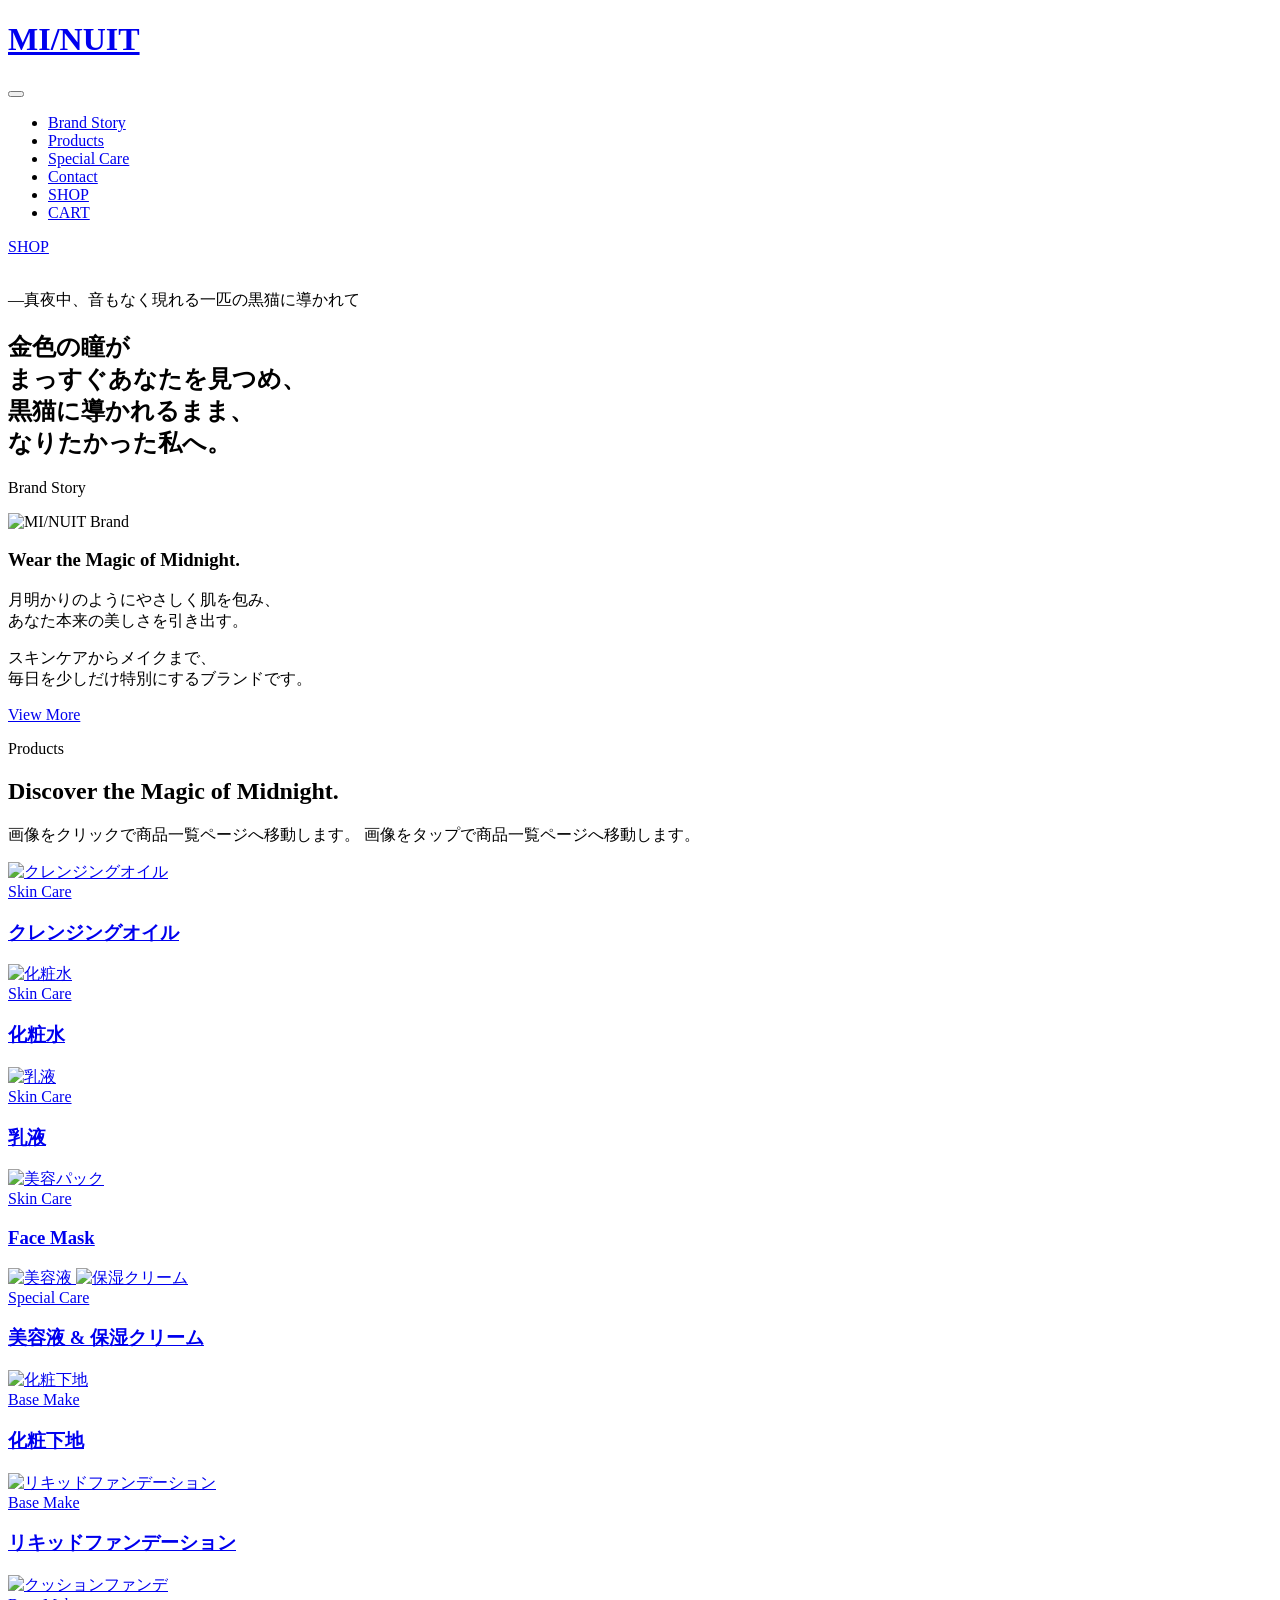
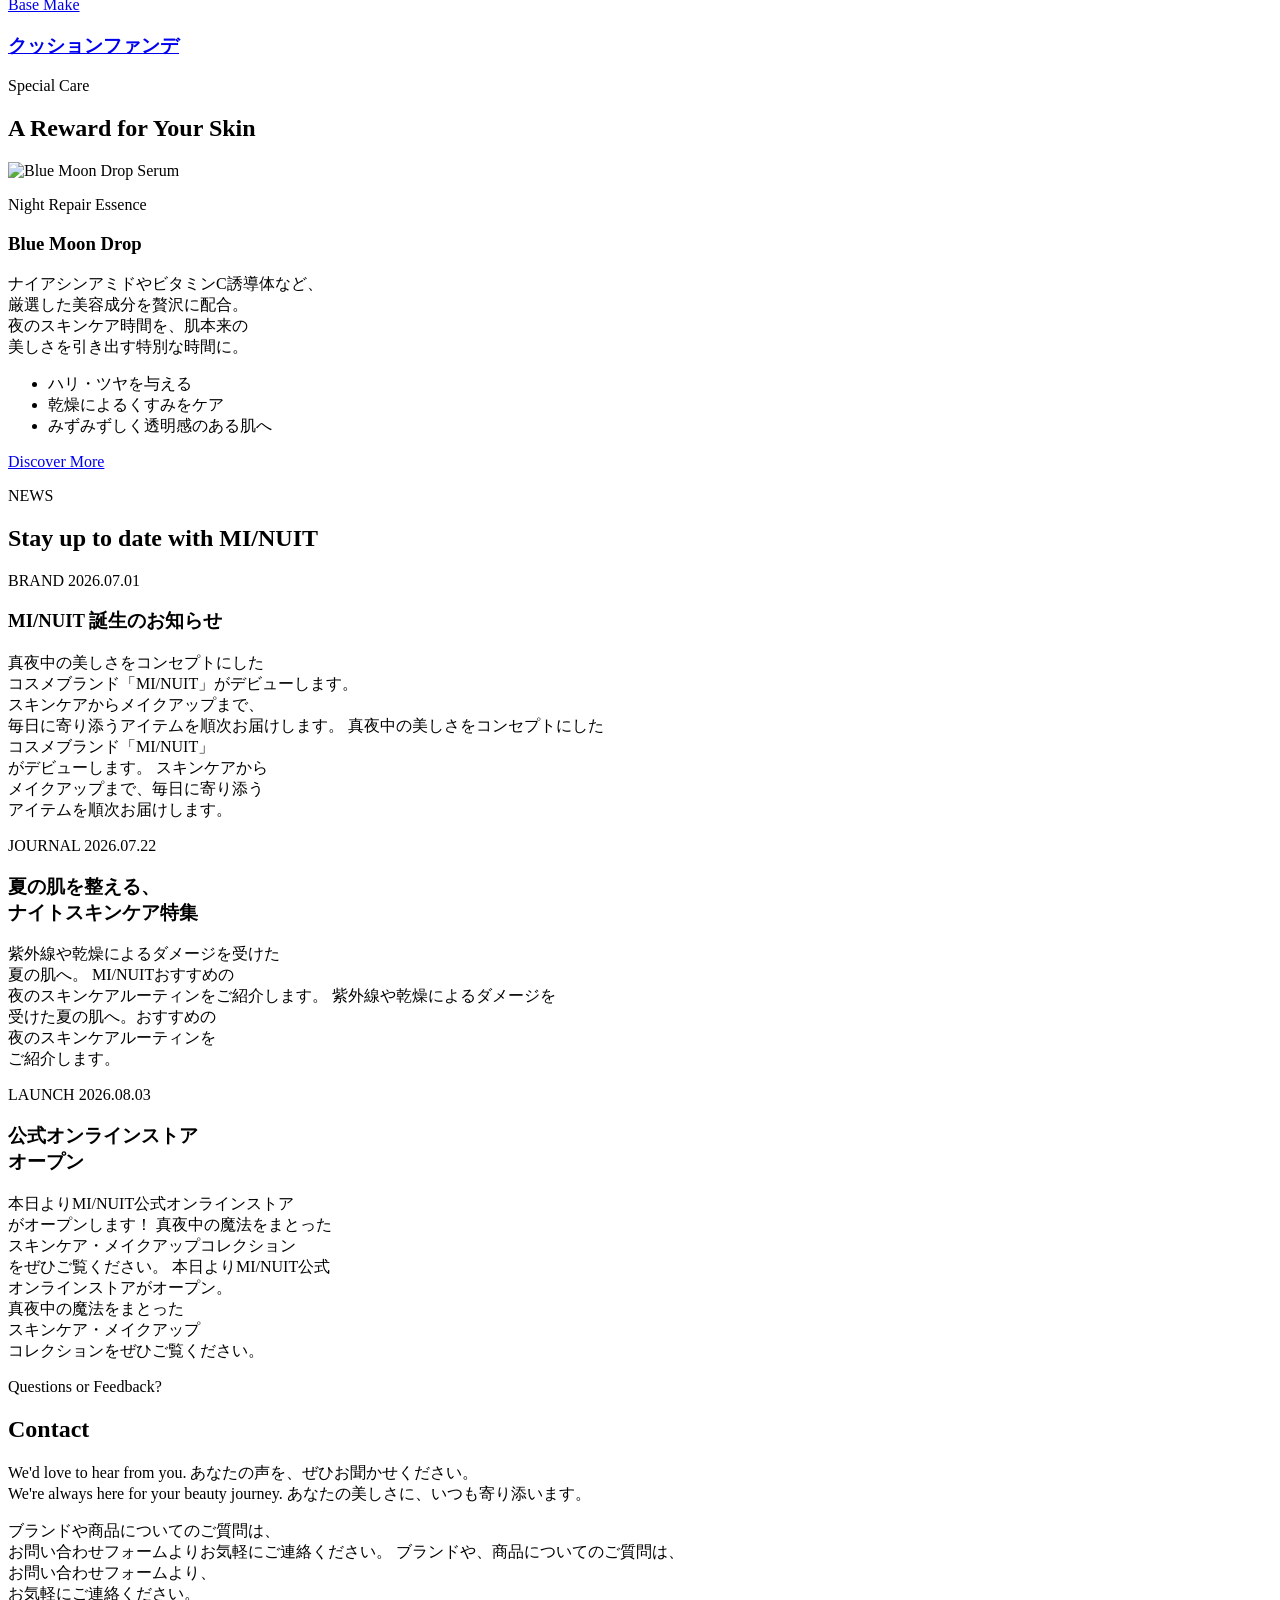
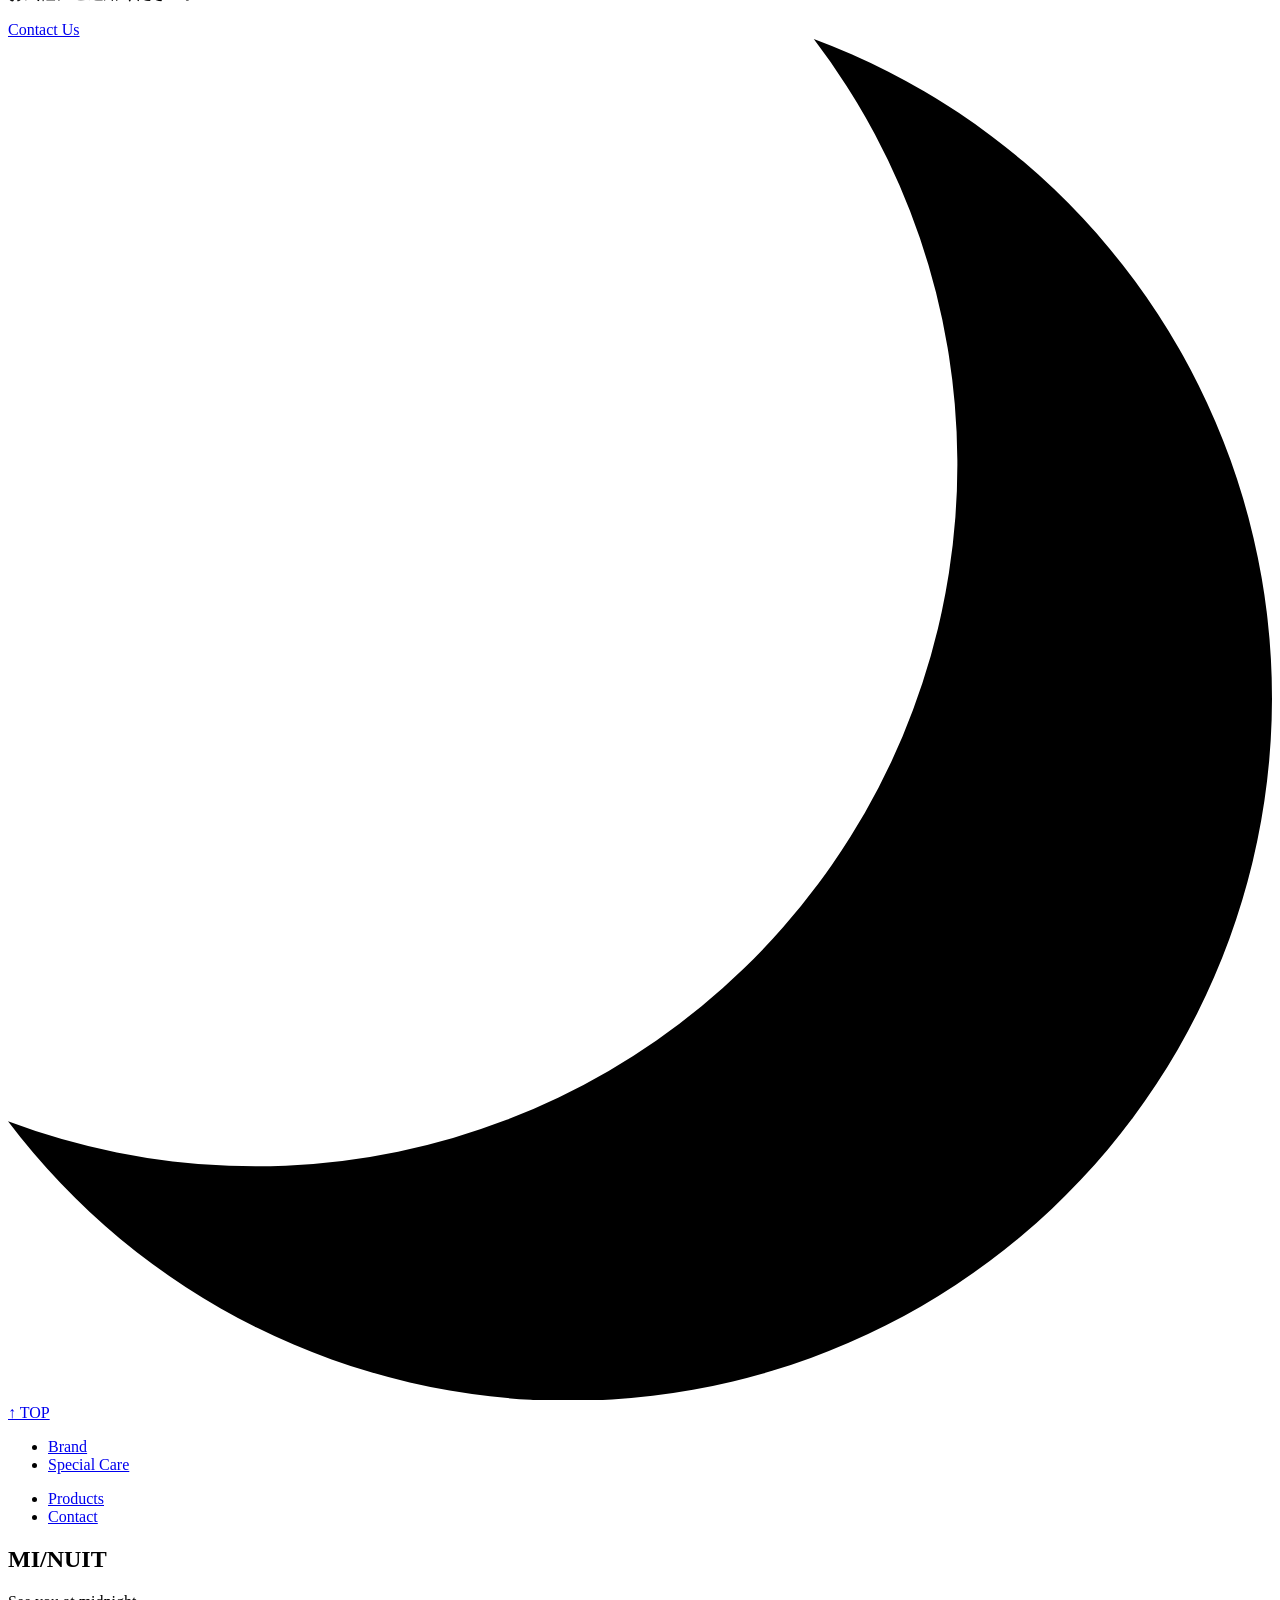
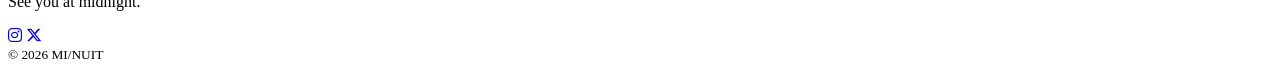
==== index.html @ d1a4a672 "fix: update header navigation to homepage sections" ====
<!DOCTYPE html>
<html lang="ja">
    <head>
        <meta charset="UTF-8">
        <meta name="viewport" content="width=device-width, initial-scale=1.0">
        <meta name="description"
            content="MI/NUIT（ミニュイ）は、夜のスキンケア通して本来の美しさへ導く架空コスメブランドです。">
        <!-- Google Fonts -->
        <link rel="preconnect" href="https://fonts.googleapis.com">
        <link rel="preconnect" href="https://fonts.gstatic.com" crossorigin>
        <link href="https://fonts.googleapis.com/css2?family=Cormorant+Garamond:ital,wght@0,300..700;1,300..700&family=Noto+Serif+JP:wght@200..900&display=swap" 
                rel="stylesheet">
        <!-- Font Awesome -->
        <link rel="stylesheet"
            href="https://cdnjs.cloudflare.com/ajax/libs/font-awesome/6.7.2/css/all.min.css">
        <!-- CSS -->
        <link rel="stylesheet" href="css/reset.css">
        <link rel="stylesheet" href="css/common.css">
        <link rel="stylesheet" href="css/site-chrome.css">
        <link rel="stylesheet" href="css/top.css">
        <title>MI/NUIT</title>
    </head>
    <body class="p-top-page" id="top">
        <header class="l-header l-header--steady">
            <div class="l-container">
                <div class="l-header__inner">
                    <!-- Logo -->
                    <h1 class="l-header__logo">
                        <a href="index.html">MI/NUIT</a>
                    </h1>
                    <!-- Navigation -->
                    <button type="button" class="l-header__toggle" aria-controls="header-navigation" 
                        aria-expanded="false" aria-label="メニューを開く"><span></span><span></span><span></span>
                    </button>
                    <nav class="l-header__nav" id="header-navigation" aria-label="メインナビゲーション">
                        <ul class="l-header__menu">
                            <li class="l-header__item">
                                <a href="#brand" class="l-header__link">
                                    Brand Story
                                </a>
                            </li>
                            <li class="l-header__item">
                                <a href="#products" class="l-header__link">
                                    Products
                                </a>
                            </li>
                            <li class="l-header__item">
                                <a href="#special-care" class="l-header__link">
                                    Special Care
                                </a>
                            </li>
                            <li class="l-header__item">
                                <a href="#contact" class="l-header__link">
                                    Contact
                                </a>
                            </li>
                            <li class="l-header__item l-header__item--mobile"><a href="products.html" class="l-header__link">SHOP</a></li>
                            <li class="l-header__item l-header__item--mobile"><a href="cart.html" class="l-header__link">CART</a></li>
                        </ul>
                    </nav>
                    <!-- Button Area -->
                    <div class="l-header__actions">
                        <a href="products.html"
                            class="l-header__shop">
                            SHOP
                        </a>
                    </div>
                </div>
            </div>
        </header>
        <!--Hero-->
        <main>
            <section class="p-hero">
                <!-- Hero Image -->
                <picture class="p-hero__visual">
                    <source media="(max-width: 767px)" srcset="image/top/hero-mobile.webp">
                    <img src="image/top/hero-sp.webp"
                        alt="MI/NUIT Hero Image" class="p-hero__image">
                </picture>
                    <!-- Hero Contents -->
                    <div class="l-container">
                        <div class="p-hero__inner">
                            <div class="p-hero__content">
                                <p class="p-hero__copy-small">
                                    ―真夜中、音もなく現れる一匹の黒猫に導かれて
                                </p>
                                <h2 class="p-hero__title">
                                    金色の瞳が<br>
                                    まっすぐあなたを見つめ、<br>
                                    <span>黒猫に導かれるまま、</span><br>
                                    なりたかった私へ。
                                </h2>
                            </div>
                        </div>
                    </div>
                    <!-- Decoration -->
                    <div class="p-hero__sparkles" aria-hidden="true">
                        <span class="p-hero__sparkle" style="--spark-x:72%;--spark-y:12%;--spark-size:3px;--spark-duration:4.6s;--spark-delay:-1.8s"></span>
                        <span class="p-hero__sparkle" style="--spark-x:88%;--spark-y:25%;--spark-size:2px;--spark-duration:6.3s;--spark-delay:-4.1s"></span>
                        <span class="p-hero__sparkle" style="--spark-x:62%;--spark-y:38%;--spark-size:2px;--spark-duration:5.4s;--spark-delay:-0.9s"></span>
                        <span class="p-hero__sparkle" style="--spark-x:94%;--spark-y:49%;--spark-size:3px;--spark-duration:3.8s;--spark-delay:-2.7s"></span>
                        <span class="p-hero__sparkle" style="--spark-x:76%;--spark-y:61%;--spark-size:2px;--spark-duration:6.8s;--spark-delay:-5.2s"></span>
                        <span class="p-hero__sparkle" style="--spark-x:90%;--spark-y:74%;--spark-size:2px;--spark-duration:4.9s;--spark-delay:-3.1s"></span>
                        <span class="p-hero__sparkle" style="--spark-x:59%;--spark-y:84%;--spark-size:3px;--spark-duration:5.8s;--spark-delay:-4.4s"></span>
                        <span class="p-hero__sparkle" style="--spark-x:81%;--spark-y:91%;--spark-size:2px;--spark-duration:3.6s;--spark-delay:-0.6s"></span>
                        <span class="p-hero__sparkle" style="--spark-x:48%;--spark-y:9%;--spark-size:2px;--spark-duration:5.1s;--spark-delay:-2.3s"></span>
                        <span class="p-hero__sparkle" style="--spark-x:96%;--spark-y:17%;--spark-size:2px;--spark-duration:6.1s;--spark-delay:-3.6s"></span>
                        <span class="p-hero__sparkle" style="--spark-x:54%;--spark-y:56%;--spark-size:2px;--spark-duration:4.2s;--spark-delay:-1.4s"></span>
                        <span class="p-hero__sparkle" style="--spark-x:68%;--spark-y:72%;--spark-size:3px;--spark-duration:6.6s;--spark-delay:-5.8s"></span>
                        <span class="p-hero__sparkle" style="--spark-x:83%;--spark-y:43%;--spark-size:2px;--spark-duration:3.9s;--spark-delay:-2.9s"></span>
                        <span class="p-hero__sparkle" style="--spark-x:41%;--spark-y:88%;--spark-size:2px;--spark-duration:5.7s;--spark-delay:-0.8s"></span>
                        <span class="p-hero__sparkle" style="--spark-x:92%;--spark-y:89%;--spark-size:3px;--spark-duration:4.7s;--spark-delay:-3.8s"></span>
                        <span class="p-hero__sparkle" style="--spark-x:64%;--spark-y:21%;--spark-size:2px;--spark-duration:6.4s;--spark-delay:-4.9s"></span>
                    </div>
                    <div class="p-hero__gradient"></div>
                    <div class="p-hero__noise"></div>
            </section>
            <!-- Brand -->
            <section class="p-brand l-section" id="brand">
                <div class="l-container">
                    <div class="c-section-heading">
                        <div class="c-section-heading__content">
                            <p class="c-section-heading__subtitle">
                                Brand Story
                            </p>
                        </div>
                    </div>
                    <div class="p-brand__content">
                        <div class="p-brand__image">
                            <img src="image/brand/brand01.webp"alt="MI/NUIT Brand">
                        </div>
                        <div class="p-brand__text">
                            <h3 class="p-brand__heading">
                                Wear the Magic of Midnight.
                            </h3>
                            <p>
                                月明かりのようにやさしく肌を包み、<br>
                                あなた本来の美しさを引き出す。
                            </p>
                            <p>
                                スキンケアからメイクまで、<br>
                                毎日を少しだけ特別にするブランドです。
                            </p>
                            <a href="brand.html"class="c-button c-button--link">
                                View More
                            </a>
                        </div>
                    </div>
                </div>
            </section>
            <!-- Products -->
            <section class="p-products l-section" id="products">
                <div class="l-container">
                    <div class="l-section-inner">
                        <div class="c-section-heading">
                            <div class="c-section-heading__content">
                                <p class="c-section-heading__subtitle">
                                    Products
                                </p>
                                <h2 class="c-section-heading__title">
                                    Discover the Magic of Midnight.
                                </h2>
                                <p class="p-products__guidance">
                                    <span class="p-products__guidance-desktop">画像をクリックで商品一覧ページへ移動します。</span>
                                    <span class="p-products__guidance-mobile">画像をタップで商品一覧ページへ移動します。</span>
                                </p>
                            </div>
                        </div>
                        <div class="p-products__grid">
                            <!-- クレンジング -->
                            <a href="products.html?id=cleansing"
                                class="p-product-card p-product-card--cleansing">
                                <div class="p-product-card__image">
                                    <img src="image/products/cleansing.webp" alt="クレンジングオイル">
                                </div>
                                <div class="p-product-card__content">
                                    <span>Skin Care</span>
                                    <h3>クレンジングオイル</h3>
                                </div>
                            </a>
                            <!-- 化粧水 -->
                            <a href="products.html?id=toner"
                                class="p-product-card p-product-card--toner">
                                <div class="p-product-card__image">
                                    <img src="image/products/toner.webp" alt="化粧水">
                                </div>
                                <div class="p-product-card__content">
                                    <span>Skin Care</span>
                                    <h3>化粧水</h3>
                                </div>
                            </a>
                            <!-- 乳液 -->
                            <a href="products.html?id=emulsion"
                                class="p-product-card p-product-card--emulsion">
                                <div class="p-product-card__image">
                                    <img src="image/products/emulsion.webp" alt="乳液">
                                </div>
                                <div class="p-product-card__content">
                                    <span>Skin Care</span>
                                    <h3>乳液</h3>
                                </div>
                            </a>
                            <!-- フェイスマスク -->
                            <a href="products.html?id=mask"
                                class="p-product-card p-product-card--mask">
                                <div class="p-product-card__image">
                                    <img src="image/products/mask.webp" alt="美容パック">
                                </div>
                                <div class="p-product-card__content">
                                    <span>Skin Care</span>
                                    <h3>Face Mask</h3>
                                </div>
                            </a>
                            <!-- スペシャルケア -->
                            <a href="products.html?id=special-care"
                                class="p-product-card p-product-card--special">
                                <div class="p-product-card__image p-product-card__image--double">
                                    <img src="image/products/serum.webp" alt="美容液">
                                    <img src="image/products/Cream.webp" alt="保湿クリーム">
                                </div>
                                <div class="p-product-card__content">
                                    <span>Special Care</span>
                                    <h3>美容液 & 保湿クリーム</h3>
                                </div>
                            </a>
                            <!-- 下地 -->
                            <a href="products.html?id=primer"
                                class="p-product-card p-product-card--primer">
                                <div class="p-product-card__image">
                                    <img src="image/products/base.webp" alt="化粧下地">
                                </div>
                                <div class="p-product-card__content">
                                    <span>Base Make</span>
                                    <h3>化粧下地</h3>
                                </div>
                            </a>
                            <!-- リキッド -->
                            <a href="products.html?id=foundation-liquid"
                                class="p-product-card p-product-card--liquid">
                                <div class="p-product-card__image">
                                    <img src="image/products/foundationL.webp" alt="リキッドファンデーション">
                                </div>
                                <div class="p-product-card__content">
                                    <span>Base Make</span>
                                    <h3>リキッドファンデーション</h3>
                                </div>
                            </a>
                            <!-- クッション -->
                            <a href="products.html?id=foundation-cushion"
                                class="p-product-card p-product-card--cushion">
                                <div class="p-product-card__image">
                                    <img src="image/products/foundationC.webp" alt="クッションファンデ">
                                </div>
                                <div class="p-product-card__content">
                                    <span>Base Make</span>
                                    <h3>クッションファンデ</h3>
                                </div>
                            </a>
                        </div>
                    </div>
                </div>    
            </section>
            <!--Special Care-->
            <section class="p-special-care l-section" id="special-care">
                <div class="l-container">
                    <div class="c-section-heading">
                        <div class="c-section-heading__content">
                            <p class="c-section-heading__subtitle">
                                Special Care
                            </p>
                            <h2 class="c-section-heading__title">
                                A Reward for Your Skin
                            </h2>
                        </div>
                    </div>
                    <!-- Content -->
                    <div class="p-special-care__content">
                        <!-- Image -->
                        <div class="p-special-care__image">
                            <img src="image/products/serum.webp"alt="Blue Moon Drop Serum">
                        </div>
                        <!-- Text -->
                        <div class="p-special-care__text">
                            <p class="p-special-care__label">
                                Night Repair Essence
                            </p>
                            <h3 class="p-special-care__title">
                                Blue Moon Drop
                            </h3>
                            <p class="p-special-care__description">
                                ナイアシンアミドやビタミンC誘導体など、<br>
                                厳選した美容成分を贅沢に配合。<br>
                                夜のスキンケア時間を、肌本来の<br>
                                美しさを引き出す特別な時間に。
                            </p>
                            <ul class="p-special-care__features">
                                <li><span class="p-special-care__feature-text">ハリ・ツヤを与える</span></li>
                                <li><span class="p-special-care__feature-text">乾燥によるくすみをケア</span></li>
                                <li><span class="p-special-care__feature-text">みずみずしく透明感のある肌へ</span></li>
                            </ul>
                            <a href="products.html?id=serum" class="c-button c-button--link">
                                    Discover More
                            </a>
                        </div>
                    </div>
                </div>
            </section>
            <!--News -->
            <section class="p-news l-section" id="news">
                <div class="l-container">
                    <div class="c-section-heading">
                        <div class="c-section-heading__content">
                            <p class="c-section-heading__subtitle">NEWS</p>
                            <h2 class="c-section-heading__title" id="news-heading">Stay up to date with MI/NUIT</h2>
                        </div>
                    </div>
                    <div class="p-news__list" id="news-list" tabindex="0" role="region" aria-label="ニュース一覧">
                        <article class="p-news-card">
                            <span class="p-news-card__category">BRAND</span>
                            <time class="p-news-card__date" id="news-date-1" datetime="2026-07-01">
                                2026.07.01
                            </time>
                            <h3 class="p-news-card__title" id="news-title-1">
                                <span class="p-news-card__line">MI/NUIT 誕生のお知らせ</span>
                            </h3>
                            <p class="p-news-card__text" id="news-body-1">
                                <span class="p-news-card__copy p-news-card__copy--desktop">
                                    <span class="p-news-card__line">真夜中の美しさをコンセプトにした</span><br>
                                    <span class="p-news-card__line">コスメブランド「MI/NUIT」がデビューします。</span><br>
                                    <span class="p-news-card__line">スキンケアからメイクアップまで、</span><br>
                                    <span class="p-news-card__line">毎日に寄り添うアイテムを順次お届けします。</span>
                                </span>
                                <span class="p-news-card__copy p-news-card__copy--mobile">
                                    <span class="p-news-card__line">真夜中の美しさをコンセプトにした</span><br>
                                    <span class="p-news-card__line">コスメブランド「MI/NUIT」</span><br>
                                    <span class="p-news-card__line">がデビューします。 スキンケアから</span><br>
                                    <span class="p-news-card__line">メイクアップまで、毎日に寄り添う</span><br>
                                    <span class="p-news-card__line">アイテムを順次お届けします。</span>
                                </span>
                            </p>
                        </article>
                        <article class="p-news-card">
                            <span class="p-news-card__category">JOURNAL</span>
                            <time class="p-news-card__date" id="news-date-2" datetime="2026-07-22">
                                2026.07.22
                            </time>
                            <h3 class="p-news-card__title" id="news-title-2">
                                <span class="p-news-card__line">夏の肌を整える、</span><br>
                                <span class="p-news-card__line">ナイトスキンケア特集</span>
                            </h3>
                            <p class="p-news-card__text" id="news-body-2">
                                <span class="p-news-card__copy p-news-card__copy--desktop">
                                    <span class="p-news-card__line">紫外線や乾燥によるダメージを受けた</span><br>
                                    <span class="p-news-card__line">夏の肌へ。 MI/NUITおすすめの</span><br>
                                    <span class="p-news-card__line">夜のスキンケアルーティンをご紹介します。</span>
                                </span>
                                <span class="p-news-card__copy p-news-card__copy--mobile">
                                    <span class="p-news-card__line">紫外線や乾燥によるダメージを</span><br>
                                    <span class="p-news-card__line">受けた夏の肌へ。おすすめの</span><br>
                                    <span class="p-news-card__line">夜のスキンケアルーティンを</span><br>
                                    <span class="p-news-card__line">ご紹介します。</span>
                                </span>
                            </p>
                        </article>
                        <article class="p-news-card">
                            <span class="p-news-card__category">LAUNCH</span>
                            <time class="p-news-card__date" id="news-date-3" datetime="2026-08-03">
                                2026.08.03
                            </time>
                            <h3 class="p-news-card__title" id="news-title-3">
                                <span class="p-news-card__line">公式オンラインストア</span><br>
                                <span class="p-news-card__line">オープン</span>
                            </h3>
                            <p class="p-news-card__text" id="news-body-3">
                                <span class="p-news-card__copy p-news-card__copy--desktop">
                                    <span class="p-news-card__line">本日よりMI/NUIT公式オンラインストア</span><br>
                                    <span class="p-news-card__line">がオープンします！ 真夜中の魔法をまとった</span><br>
                                    <span class="p-news-card__line">スキンケア・メイクアップコレクション</span><br>
                                    <span class="p-news-card__line">をぜひご覧ください。</span>
                                </span>
                                <span class="p-news-card__copy p-news-card__copy--mobile">
                                    <span class="p-news-card__line">本日よりMI/NUIT公式</span><br>
                                    <span class="p-news-card__line">オンラインストアがオープン。</span><br>
                                    <span class="p-news-card__line">真夜中の魔法をまとった</span><br>
                                    <span class="p-news-card__line">スキンケア・メイクアップ</span><br>
                                    <span class="p-news-card__line">コレクションをぜひご覧ください。</span>
                                </span>
                            </p>
                        </article>
                    </div>
                    <div class="p-news__controls" hidden>
                        <span class="p-news__expand-hint" id="news-expand-hint">カードをタップ、またはEnter・Spaceキーで本文を開閉できます。</span>
                        <button type="button" class="p-news__previous" aria-label="前のニュース" aria-controls="news-list">←</button>
                        <span class="p-news__position" aria-live="off">1 / 3</span>
                        <button type="button" class="p-news__next" aria-label="次のニュース" aria-controls="news-list">→</button>
                        <button type="button" class="p-news__playback" aria-controls="news-list" aria-pressed="false">一時停止</button>
                    </div>
                </div>
            </section>
            <!--Contact CTA -->
            <section class="p-contact l-section" id="contact">
                <div class="l-container">
                    <div class="c-section-heading">
                        <p class="c-section-heading__subtitle">
                            Questions or Feedback?
                        </p>
                        <h2 class="c-section-heading__title">
                            Contact
                        </h2>
                    </div>
                    <div class="p-contact__content">
                        <div class="p-contact__lead">
                            <span class="p-contact__lead-en">
                                We'd love to hear from you.
                            </span>
                            <span class="p-contact__lead-ja">
                                あなたの声を、ぜひお聞かせください。
                            </span>
                        </div>
                        <div class="p-contact__sub">
                            <span class="p-contact__sub-en">
                                We're always here for your beauty journey.
                            </span>
                            <span class="p-contact__sub-ja">
                                あなたの美しさに、いつも寄り添います。
                            </span>
                        </div>
                        <p class="p-contact__text">
                            <span class="p-contact__text-desktop">ブランドや商品についてのご質問は、<br>お問い合わせフォームよりお気軽にご連絡ください。</span>
                            <span class="p-contact__text-mobile">ブランドや、商品についてのご質問は、<br>お問い合わせフォームより、<br>お気軽にご連絡ください。</span>
                        </p>
                        <div class="p-contact__button">
                            <a href="contact.html" class="c-button c-button--link">
                                Contact Us
                            </a>
                        </div>
                    </div>
                </div>
            </section>
            <!-- End Marker -->
            <section class="c-end-marker" aria-hidden="true">
                <svg class="c-end-marker__moon"xmlns="http://www.w3.org/2000/svg"
                    viewBox="0 0 185.635 200">
                    <path fill="currentColor"
                        d="M118.34 0A103.089 103.089 0 0 1 0 158.947A103.229 103.229 0 1 0 118.34 0"/>
                </svg>
                <div class="c-end-marker__line">
                    <span class="c-end-marker__particle"></span>
                </div>
            </section>
        </main>
        <!--Footer -->
        <footer class="p-footer">
            <a href="#top" class="p-footer__back-to-top" aria-label="ページ最上部へ戻る">↑ TOP</a>
            <div class="p-footer__top">
                <nav class="p-footer__nav p-footer__nav--left">
                    <ul>
                        <li><a href="brand.html">Brand</a></li>
                        <li><a href="special-care.html">Special Care</a></li>
                    </ul>
                </nav>
                <nav class="p-footer__nav p-footer__nav--right">
                    <ul>
                        <li><a href="products.html">Products</a></li>
                        <li><a href="contact.html">Contact</a></li>
                    </ul>
                </nav>
            </div>
            <div class="p-footer__brand">
                <h2 class="p-footer__logo">MI/NUIT</h2>
                <div class="p-footer__cat">
                    <div id="footer-cat"></div>
                </div>
                <p class="p-footer__message">
                    See you at midnight.
                </p>
                <div class="p-footer__sns">
                    <a href="#"><i class="fa-brands fa-instagram"></i></a>
                    <a href="#"><i class="fa-brands fa-x-twitter"></i></a>
                </div>
                <small class="p-footer__copy">
                    © 2026 MI/NUIT
                </small>
            </div>
        </footer>
        <!-- JS -->
        <script src="js/main.js"></script>
        <script src="https://cdn.jsdelivr.net/npm/gsap@3/dist/gsap.min.js"></script>
        <script src="https://cdn.jsdelivr.net/npm/gsap@3/dist/ScrollTrigger.min.js"></script>
        <script src="js/top.js"></script>
        <script src="js/news-carousel.js"></script>
        <script src="https://cdnjs.cloudflare.com/ajax/libs/lottie-web/5.12.2/lottie.min.js"></script>
        <script src="js/footer-cat.js"></script>
    </body>
</html>
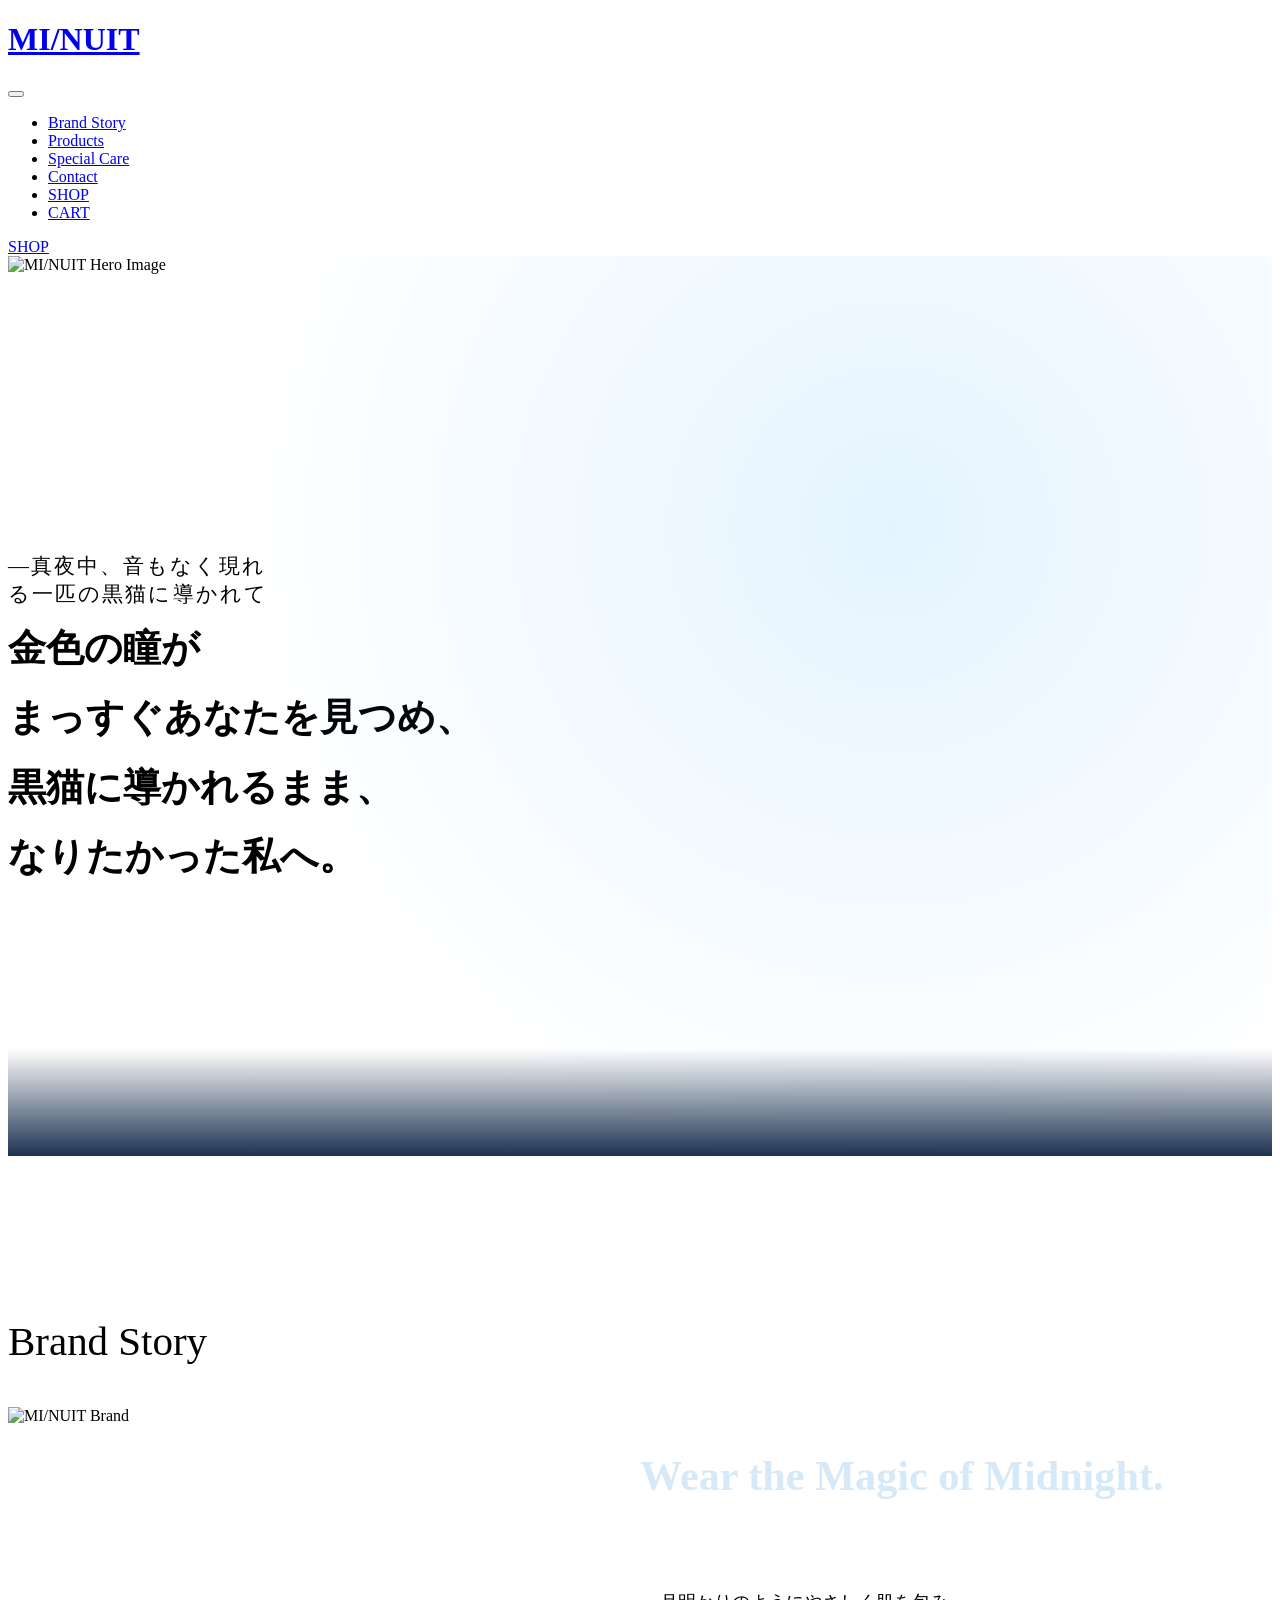
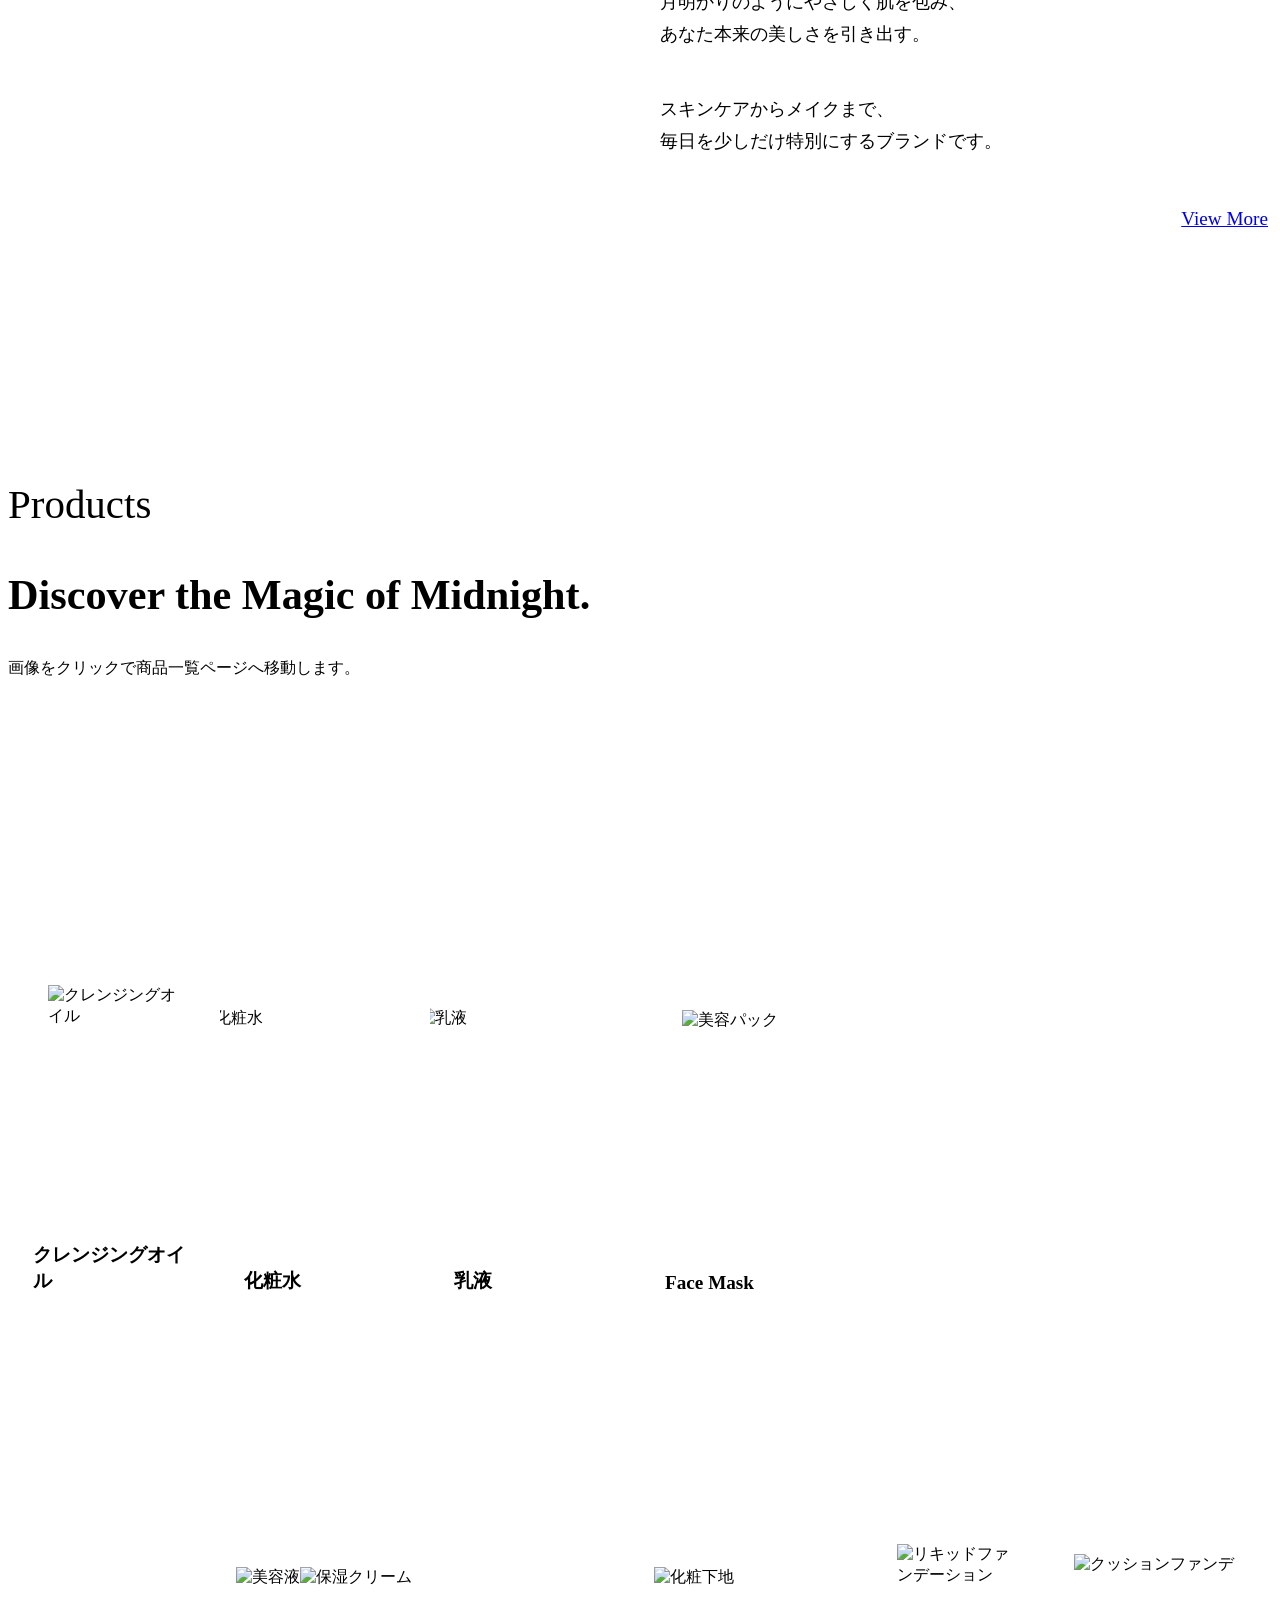
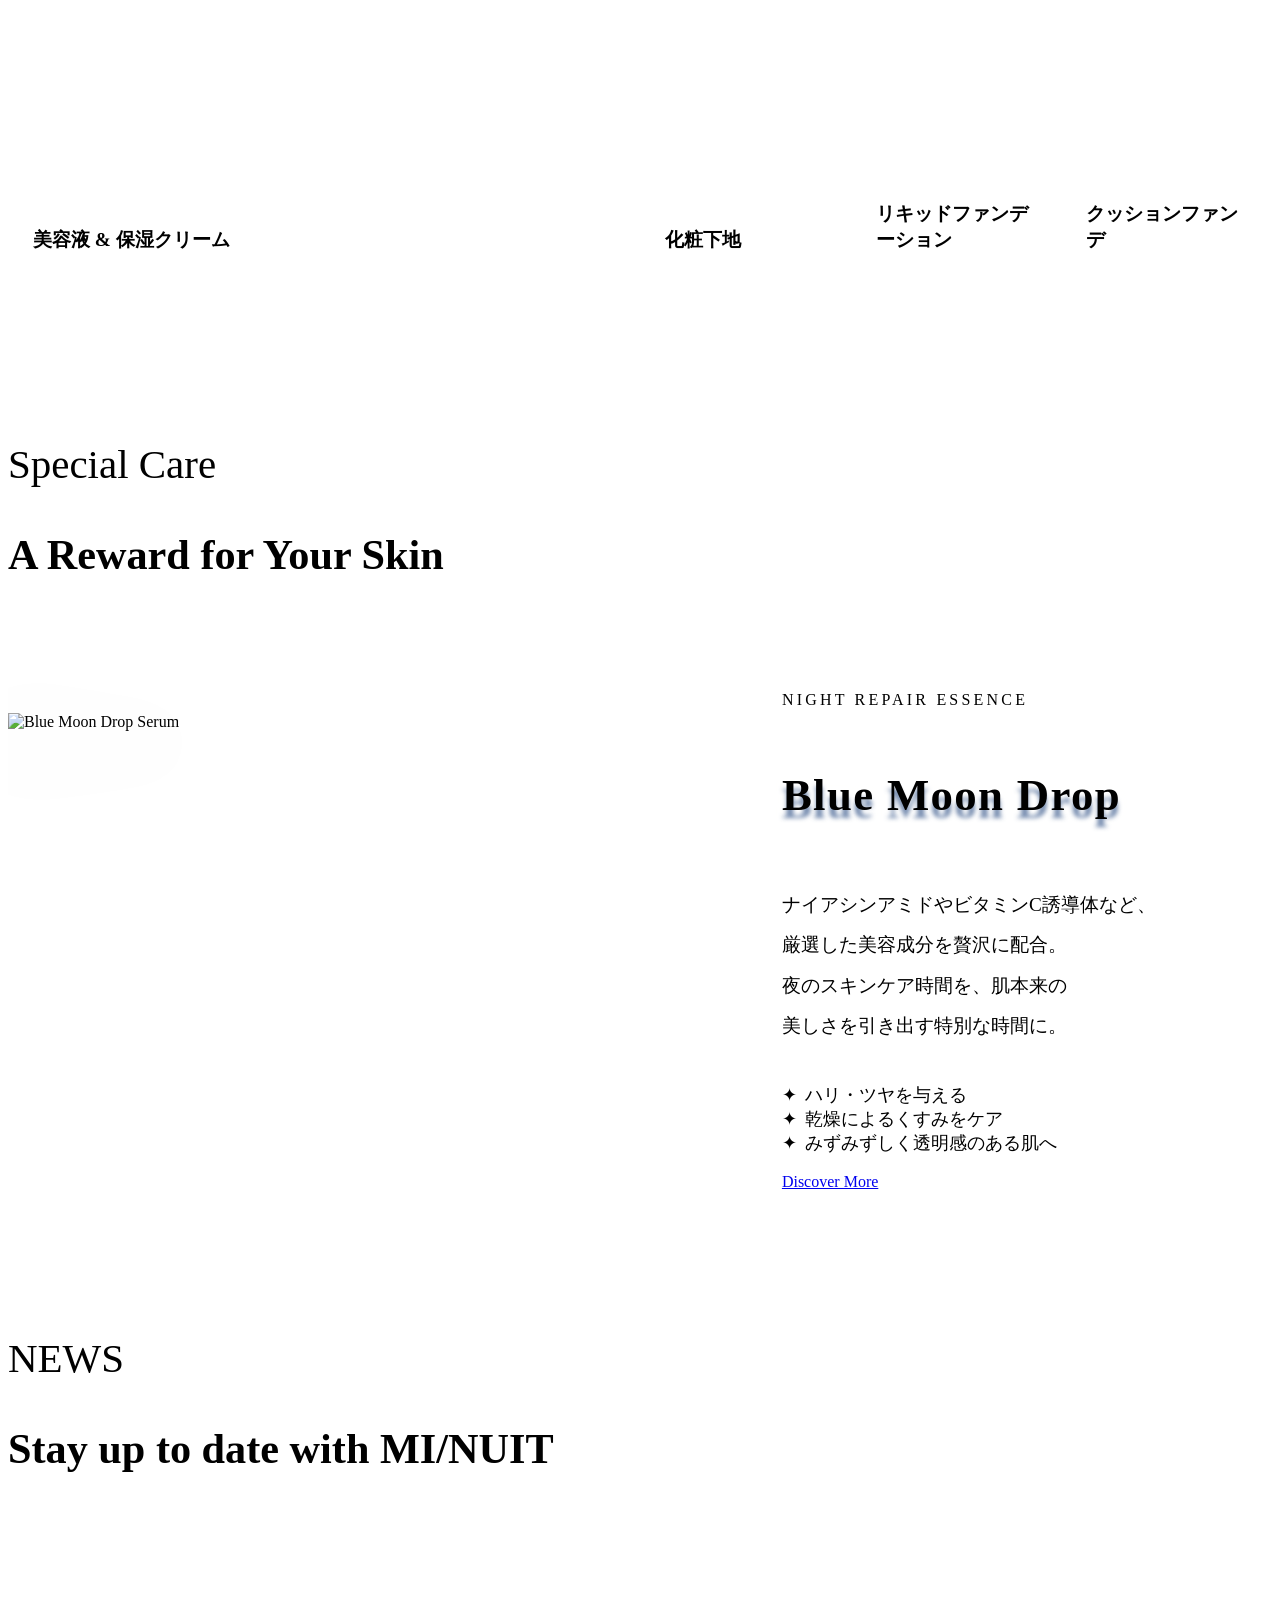
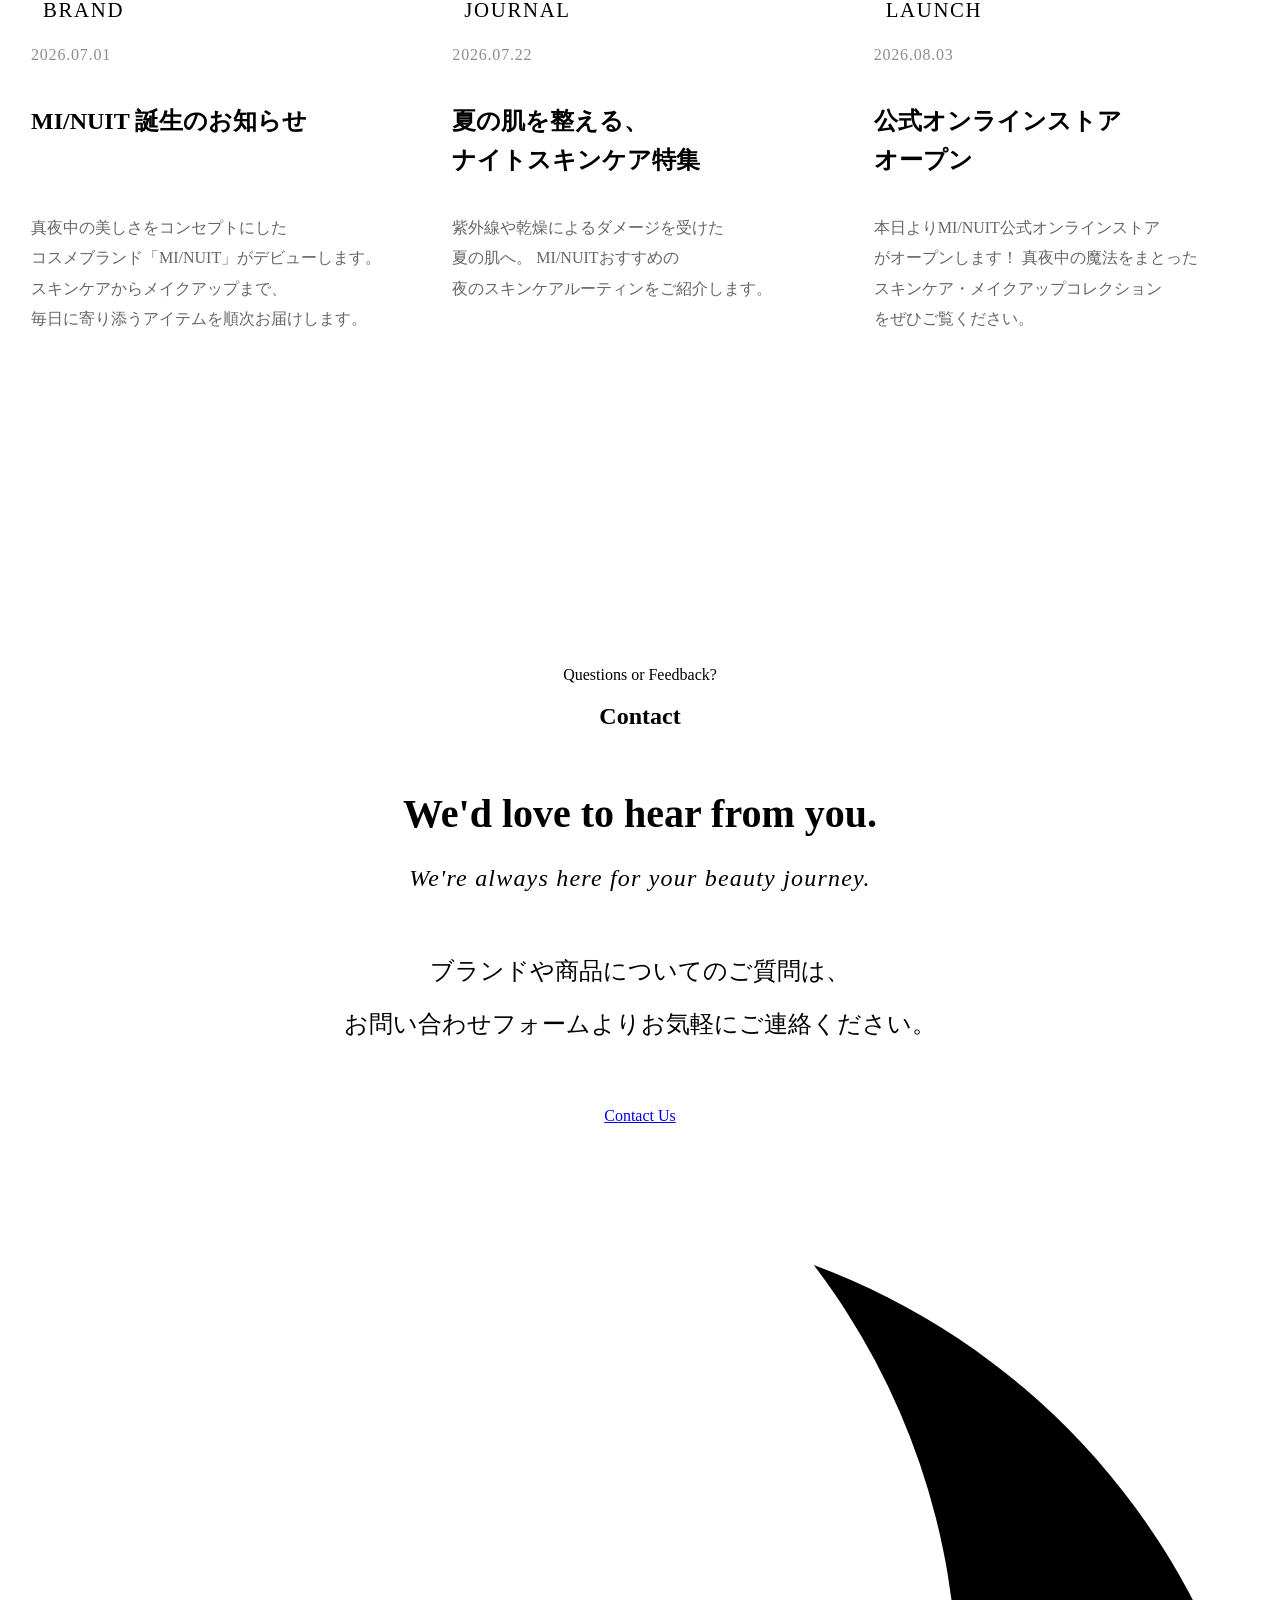
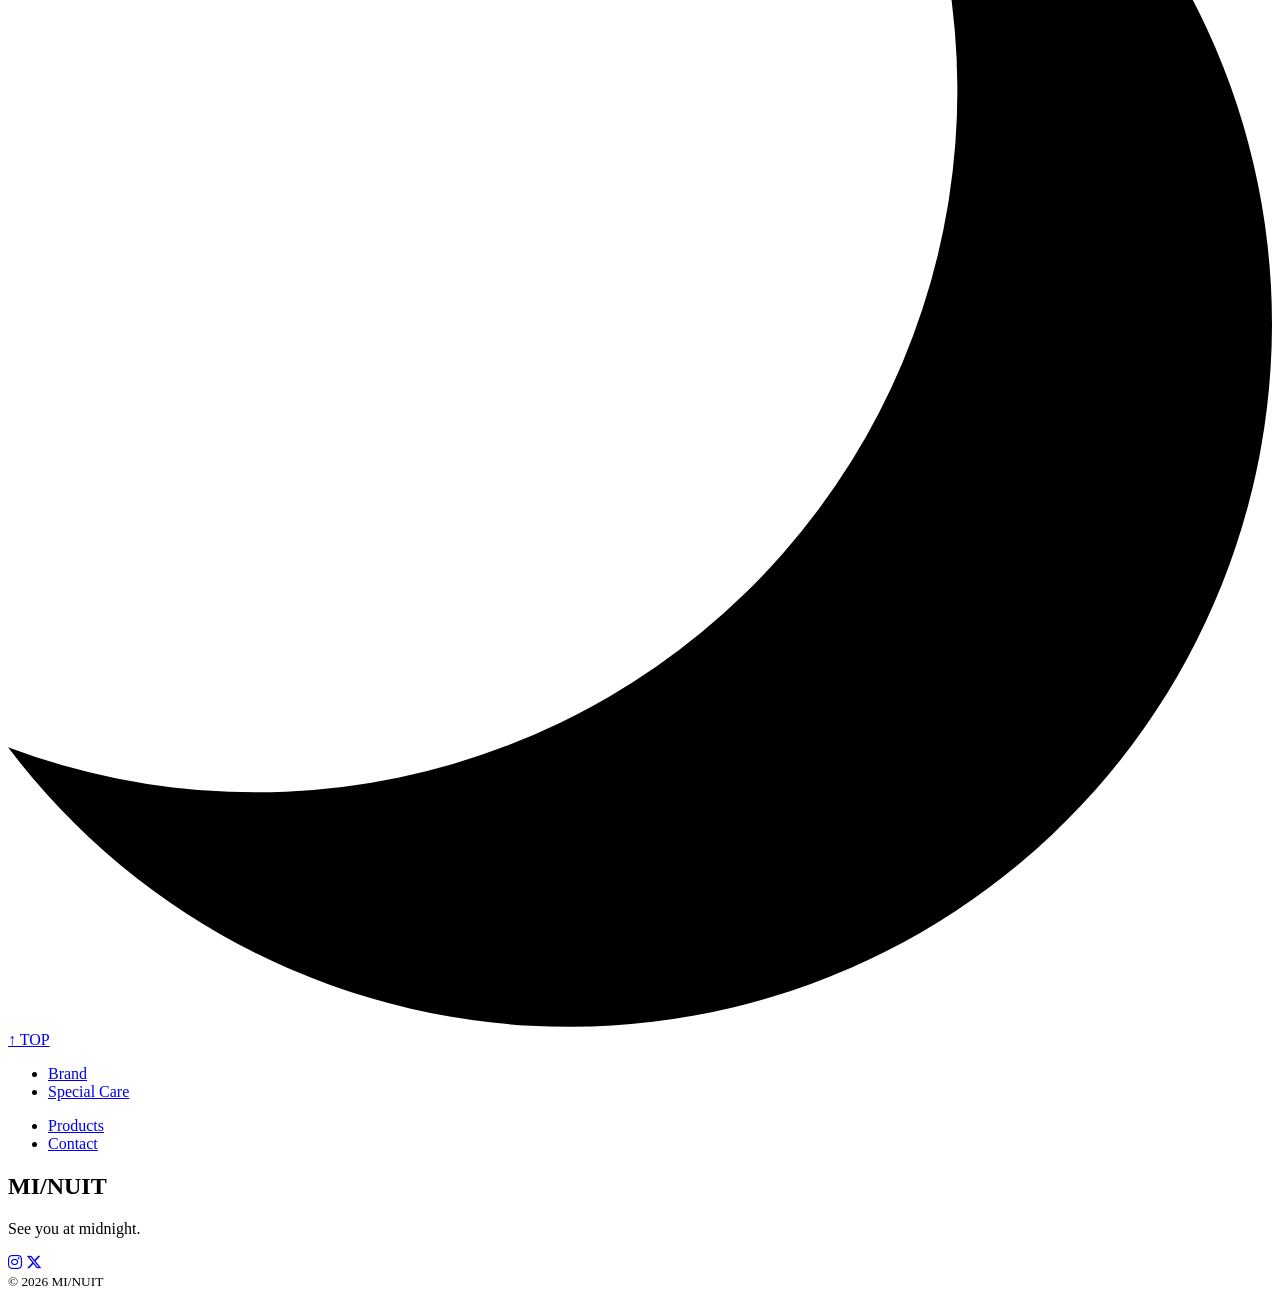
==== commit f5d0142d: "fix: link homepage shop button to shop page" ====
--- a/index.html
+++ b/index.html
@@ -60,7 +60,7 @@
                     </nav>
                     <!-- Button Area -->
                     <div class="l-header__actions">
-                        <a href="products.html"
+                        <a href="shop.html"
                             class="l-header__shop">
                             SHOP
                         </a>
--- a/css/top.css
+++ b/css/top.css
@@ -0,0 +1,1426 @@
+@charset "UTF-8";
+
+/* TOP PAGE 
+Architecture : FLOCSS + BEM */
+
+/* ==================================================
+01. Hero
+================================================== */
+
+.p-hero {
+  position: relative;
+  display: flex;
+  align-items: center;
+  min-height: 100vh;
+  z-index: var(--z-base);
+  overflow: visible;
+}
+
+.p-hero__image {
+  position: absolute;
+  display: block;
+  user-select: none;
+  pointer-events: none;
+  inset: 0;
+  width: 100%;
+  height: 100%;
+  object-fit: cover;
+}
+
+@keyframes heroZoom {
+  from {
+    transform: scale(1);
+  }
+  to {
+    transform: scale(1.08);
+  }
+}
+
+.p-hero__gradient {
+  position: absolute;
+  inset: 0;
+  background: radial-gradient(
+    circle at 70% 30%,
+    rgba(109, 194, 255, 0.18),
+    transparent 60%
+  );
+  pointer-events: none;
+  z-index: var(--z-sub);
+}
+
+.p-hero__inner {
+  position: relative;
+  display: flex;
+  align-items: center;
+  min-height: 100vh;
+  z-index: var(--z-content);
+}
+
+.p-hero__content {
+  max-width: 720px;
+}
+
+/* Hero Copy */
+.p-hero__copy-small {
+  margin-top: 72px;
+  color: var(--color-primary-light);
+  font-size: 1.3rem;
+  letter-spacing: 0.1em;
+}
+
+.p-hero__title {
+  margin-bottom: 0;
+  color: var(--color-white);
+  font-family: var(--font-title);
+  font-size: clamp(2rem, 3vw, 4rem);
+  line-height: 1.8;
+  text-shadow: var(--text-shadow1);
+}
+
+.p-hero__title span {
+  color: var(--color-primary-light);
+}
+
+/* ==================================================
+02. Brand
+================================================== */
+
+.p-brand {
+  --section-padding-top: 250px;
+  --brand-label-size: clamp(2.25rem, 3.2vw, 3.5rem);
+  --brand-copy-size: clamp(2.125rem, 2.4vw, 2.375rem);
+  --brand-prior-tagline-lines: 1;
+  position: relative;
+  margin-top: -130px;
+  padding-top: var(--section-padding-top);
+  z-index: var(--z-sub);
+}
+
+/* Content*/
+.p-brand__content {
+  display: grid;
+  grid-template-columns: repeat(2, minmax(0, 1fr));
+  align-items: center;
+  gap: clamp(24px, 4vw, 64px);
+}
+
+/*  Image */
+.p-brand__image {
+  width: 100%;
+  min-width: 0;
+  aspect-ratio: 1;
+  overflow: hidden;
+  border-radius: var(--radius-l);
+  box-shadow: var(--shadow-card);
+}
+
+.p-brand__image img {
+  width: 100%;
+  height: 100%;
+  display: block;
+  object-fit: cover;
+}
+
+/* Text*/
+.p-brand__text {
+  display: flex;
+  flex-direction: column;
+  align-self: stretch;
+  justify-content: flex-start;
+  min-width: 0;
+  gap: 24px;
+}
+
+.p-brand__heading {
+  font-family: var(--font-title);
+  font-size: clamp(2.25rem, 3.3vw, 4.25rem);
+  color: #d5e9f8;
+  font-weight: bold;
+  text-shadow: none;
+  margin-bottom: 0;
+  line-height: 1.3;
+}
+
+.p-brand__text p {
+  color: var(--color-white);
+  font-size: clamp(1.125rem, 1.2vw, 1.25rem);
+  line-height: 1.8;
+}
+
+.p-brand__text p + p {
+  margin-top: 0;
+}
+
+.p-brand .c-button {
+  align-self: flex-end;
+  margin-top: 0;
+  width: max-content;
+  min-width: 0;
+  max-width: 100%;
+  padding: 8px 0 12px;
+  font-size: clamp(1.125rem, 1.5vw, 1.375rem);
+  text-align: right;
+}
+
+.p-brand .c-section-heading {
+  align-items: center;
+  /* Balance larger headings against the previous spacing to retain the PC image/text top. */
+  margin-bottom: max(
+    64px,
+    calc(
+      var(--space-8) + 1.3rem * 1.8 + 2rem * 1.3 *
+        var(--brand-prior-tagline-lines) - var(--brand-label-size) * 1.2 -
+        var(--brand-copy-size) * 1.3
+    )
+  );
+}
+
+.p-brand .c-section-heading__content {
+  min-width: 0;
+  max-width: 100%;
+}
+
+.p-brand .c-section-heading__subtitle {
+  color: var(--color-white);
+  font-size: var(--brand-label-size);
+  line-height: 1.2;
+  text-shadow: none;
+}
+
+@media (min-width: 769px) {
+  .p-brand__text p {
+    padding-left: 20px;
+  }
+  .p-brand__heading {
+    margin-bottom: 40px;
+  }
+  .p-brand .c-button {
+    margin-inline-end: 4px;
+  }
+}
+
+/* Give the desktop subtitle room to wrap naturally without shrinking the image abruptly. */
+@media (min-width: 1280px) {
+  .p-brand__content {
+    grid-template-columns: minmax(0, 1fr) minmax(0, clamp(50%, 40vw, 60%));
+  }
+
+  .p-brand__heading {
+    font-size: clamp(2.25rem, 3.3vw, 3.625rem);
+  }
+}
+
+@media (min-width: 769px) and (max-width: 1161px) {
+  .p-brand {
+    --brand-prior-tagline-lines: 2;
+  }
+}
+
+@media (max-width: 360px) {
+  .p-brand .c-section-heading__subtitle {
+    letter-spacing: 0.22em;
+  }
+}
+
+/* ==================================================
+03. Products
+================================================== */
+
+.p-products {
+  --section-padding-top: clamp(32px, 4vw, 64px);
+  padding-top: var(--section-padding-top);
+}
+
+.p-products .l-section-inner {
+  gap: 0;
+}
+
+.p-products .c-section-heading,
+.p-special-care .c-section-heading,
+.p-news .c-section-heading {
+  margin-bottom: 96px;
+}
+
+.p-products .c-section-heading__content,
+.p-special-care .c-section-heading__content,
+.p-news .c-section-heading__content {
+  width: 100%;
+  min-width: 0;
+}
+
+.p-products .c-section-heading__subtitle,
+.p-special-care .c-section-heading__subtitle,
+.p-news .c-section-heading__subtitle {
+  color: var(--color-white);
+}
+
+.p-products .c-section-heading__title,
+.p-special-care .c-section-heading__title,
+.p-news .c-section-heading__title {
+  font-size: clamp(1.5rem, calc(7.8vw - 4.75px), 2rem);
+}
+
+.p-products__guidance {
+  margin-top: 8px;
+  font-size: 0.875rem;
+  color: var(--color-primary-light);
+  line-height: 1.8;
+}
+
+.p-products__guidance-desktop {
+  display: none;
+}
+
+@media (min-width: 769px) {
+  .p-products .c-section-heading__subtitle,
+  .p-special-care .c-section-heading__subtitle,
+  .p-news .c-section-heading__subtitle {
+    font-size: clamp(2.25rem, 3.2vw, 3.5rem);
+    line-height: 1.2;
+  }
+
+  .p-products .c-section-heading__title,
+  .p-special-care .c-section-heading__title,
+  .p-news .c-section-heading__title {
+    font-size: clamp(2.25rem, 3.3vw, 3.625rem);
+  }
+
+  .p-products__guidance {
+    font-size: 1rem;
+  }
+
+  .p-products__guidance-desktop {
+    display: inline;
+  }
+
+  .p-products__guidance-mobile {
+    display: none;
+  }
+}
+
+.p-products__grid {
+  display: grid;
+  grid-template-columns: repeat(6, minmax(0, 1fr));
+  grid-auto-rows: 1fr;
+  grid-template-areas:
+    "cleansing toner emulsion mask mask mask"
+    "special special special primer liquid cushion";
+  gap: var(--space-3);
+}
+
+.p-product-card {
+  display: flex;
+  flex-direction: column;
+  justify-content: space-between;
+  padding: 24px;
+  min-height: 220px;
+  text-decoration: none;
+  color: var(--color-white);
+  border-radius: var(--radius-xl);
+  overflow: hidden;
+  background: var(--color-border);
+  border: 1px solid rgba(255, 255, 255, 0.12);
+  backdrop-filter: blur(14px);
+  transition:
+    transform var(--transition),
+    box-shadow var(--transition);
+  /* GSAP初期状態 */
+  opacity: 1;
+  will-change: transform, opacity;
+}
+
+.p-product-card:hover {
+  transform: translateY(-18px);
+  box-shadow: var(--box-shadow1);
+}
+
+.p-product-card--cleansing {
+  grid-area: cleansing;
+}
+
+.p-product-card--toner {
+  grid-area: toner;
+}
+
+.p-product-card--emulsion {
+  grid-area: emulsion;
+}
+
+.p-product-card--primer {
+  grid-area: primer;
+}
+
+.p-product-card--liquid {
+  grid-area: liquid;
+}
+
+.p-product-card--mask {
+  grid-area: mask;
+}
+
+.p-product-card--special {
+  grid-area: special;
+  min-height: 320px;
+}
+
+.p-product-card--cushion {
+  grid-area: cushion;
+}
+
+.p-product-card__image {
+  /* Match the cleansing bottle's visible height at the standard desktop size. */
+  --product-subject-height: 234.85px;
+  --product-fit-width: 100cqi;
+  container-type: inline-size;
+  display: flex;
+  justify-content: center;
+  align-items: center;
+  flex: 1;
+  min-width: 0;
+}
+
+.p-product-card__image img {
+  /* Compensate for transparent canvas space without changing the source images. */
+  width: min(
+    calc(var(--product-subject-height) * var(--product-width-per-height)),
+    calc(var(--product-fit-width) * var(--product-width-per-subject))
+  );
+  max-width: none;
+  height: auto;
+  flex-shrink: 0;
+  object-fit: contain;
+  transition:
+    transform var(--duration-fast1) var(--ease-base),
+    filter var(--duration-fast1) var(--ease-base);
+}
+
+.p-product-card:hover .p-product-card__image img {
+  transform: scale(1.05);
+  filter: brightness(1.08);
+}
+
+.p-product-card__image--double {
+  display: flex;
+  justify-content: center;
+  align-items: center;
+  gap: var(--space-2);
+}
+
+/* Canvas width / visible subject height, then canvas width / visible subject width. */
+.p-product-card--cleansing {
+  --product-width-per-height: 0.553547;
+  --product-width-per-subject: 1.792793;
+}
+.p-product-card--toner {
+  --product-width-per-height: 1.07113;
+  --product-width-per-subject: 2.015748;
+}
+.p-product-card--emulsion {
+  --product-width-per-height: 0.981783;
+  --product-width-per-subject: 1.695364;
+}
+.p-product-card--mask {
+  --product-width-per-height: 2.334347;
+  --product-width-per-subject: 1.146269;
+}
+.p-product-card--special img:first-child {
+  --product-width-per-height: 0.464891;
+  --product-width-per-subject: 1.361702;
+}
+.p-product-card--special img:last-child {
+  --product-width-per-height: 0.512035;
+  --product-width-per-subject: 1.388724;
+}
+.p-product-card--primer {
+  --product-width-per-height: 0.954334;
+  --product-width-per-subject: 1.142857;
+}
+.p-product-card--liquid {
+  --product-width-per-height: 0.504662;
+  --product-width-per-subject: 1.652672;
+}
+.p-product-card--cushion {
+  --product-width-per-height: 0.947439;
+  --product-width-per-subject: 1.146819;
+}
+
+@media (min-width: 769px) {
+  .p-product-card__image--double {
+    /* Retain the existing desktop card height after sizing down the two bottles. */
+    min-height: calc(180px * 916 / 384);
+  }
+}
+
+.p-product-card__content {
+  display: flex;
+  flex-direction: column;
+  gap: var(--space-1);
+}
+
+.p-product-card h3 {
+  font-size: 1.2rem;
+  font-weight: 600;
+  /* transform:translateZ(20px); */
+}
+
+.p-product-card span {
+  font-size: 0.8rem;
+  letter-spacing: 0.15em;
+  text-transform: uppercase;
+  opacity: 0.7;
+  color: rgba(255, 255, 255, 0.65);
+  letter-spacing: 0.18em;
+  font-size: 0.75rem;
+}
+
+/* ==================================================
+04. Special Care
+================================================== */
+
+.p-special-care .c-section-subtitle {
+  color: var(--color-primary);
+}
+
+.p-special-care {
+  --section-padding-top: clamp(64px, 8vw, 128px);
+  padding-top: var(--section-padding-top);
+  position: relative;
+  overflow: hidden;
+}
+
+.p-special-care__content {
+  display: grid;
+  grid-template-columns: 1fr 1fr;
+  align-items: center;
+}
+
+.p-special-care__image {
+  display: flex;
+  justify-content: center;
+  align-items: center;
+}
+
+.p-special-care__image img {
+  width: 100%;
+  max-width: 480px;
+  height: auto;
+  filter: drop-shadow(0 20px 40px rgba(0, 0, 0, 0.15));
+  transition: transform var(--transition-slow);
+}
+
+.p-special-care__image:hover img {
+  transform: translateY(-8px) scale(1.02);
+}
+
+@media (min-width: 769px) {
+  .p-special-care__image {
+    position: relative;
+    align-self: stretch;
+  }
+
+  .p-special-care__image img {
+    position: absolute;
+    inset: 0;
+    height: 85%;
+    margin: auto;
+    max-width: none;
+    object-fit: contain;
+  }
+}
+
+.p-special-care__text {
+  display: flex;
+  flex-direction: column;
+  gap: var(--space-8);
+  max-width: 460px;
+  justify-self: center;
+}
+
+.p-special-care__label {
+  color: var(--color-primary);
+  font-family: var(--font-title);
+  font-size: 1rem;
+  letter-spacing: 0.2em;
+  text-transform: uppercase;
+}
+
+.p-special-care__title {
+  color: var(--color-primary-dark);
+  font-size: clamp(2.5rem, 3.5vw, 4rem);
+  font-weight: bold;
+  letter-spacing: 0.03em;
+  line-height: 1.15;
+  text-shadow:
+    0 8px 4px rgba(94, 121, 162, 0.849),
+    0 4px 10px rgba(255, 255, 254, 0.803);
+}
+
+.p-special-care__description {
+  white-space: nowrap;
+  color: var(--color-text);
+  font-size: 1.2rem;
+  line-height: 2.1;
+}
+
+.p-special-care__features {
+  display: flex;
+  flex-direction: column;
+  gap: var(--space-2);
+  color: var(--color-text);
+  font-size: 1.1rem;
+  list-style: none;
+  padding: 0;
+}
+
+.p-special-care__features li {
+  display: flex;
+  align-items: center;
+  gap: var(--space-1);
+  width: fit-content;
+  max-width: 100%;
+}
+
+.p-special-care__features li::before {
+  content: "✦";
+  flex-shrink: 0;
+  color: var(--color-primary);
+  margin-right: 0.5rem;
+}
+
+.p-special-care__feature-text {
+  position: relative;
+  min-width: 0;
+}
+
+.p-special-care__feature-text::after {
+  content: "";
+  position: absolute;
+  inset-inline: 0;
+  bottom: 0;
+  height: 1px;
+  background: currentColor;
+  transform: scaleX(0);
+  transform-origin: left;
+  transition: transform 0.3s ease-out;
+}
+
+@media (hover: hover) and (pointer: fine) {
+  .p-special-care__features li:hover .p-special-care__feature-text::after {
+    transform: scaleX(1);
+  }
+}
+
+@media (prefers-reduced-motion: reduce) {
+  .p-special-care__feature-text::after {
+    transition: none;
+  }
+}
+
+.p-special-care .c-button--link {
+  width: max-content;
+  min-width: 0;
+  padding-inline: 0;
+  margin-inline-start: var(--button-padding-x);
+}
+
+/* ==================================================
+05. News
+================================================== */
+.p-news {
+  padding: 120px 0;
+}
+
+.p-news .c-section-heading__title {
+  color: var(--color-text);
+}
+
+.p-news__list {
+  display: grid;
+  grid-template-columns: repeat(3, minmax(0, 1fr));
+  gap: var(--space-4);
+  margin-top: 0;
+}
+
+.p-news-card {
+  display: flex;
+  flex-direction: column;
+  min-height: 392px;
+  padding: 23px;
+  background: var(--color-white);
+  border-radius: var(--radius-l);
+  box-shadow: var(--box-shadow2);
+  transition:
+    transform var(--transition),
+    box-shadow var(--transition);
+}
+
+.p-news-card:hover {
+  transform: translateY(-8px);
+  box-shadow: var(--box-shadow3);
+}
+
+.p-news-card__category {
+  display: inline-block;
+  width: fit-content;
+  margin-bottom: 18px;
+  padding: 6px 12px;
+  background: transparent;
+  border-bottom: solid 1px var(--color-black);
+  color: var(--color-primary);
+  font-size: 1.3rem;
+  font-weight: 500;
+  letter-spacing: 0.08em;
+}
+
+.p-news-card__date {
+  margin-bottom: 14px;
+  color: #8d8d8d;
+  font-size: 1rem;
+  letter-spacing: 0.05em;
+}
+
+.p-news-card__title {
+  margin-bottom: 18px;
+  min-height: 3.2em;
+  font-size: var(--news-title-size, 1.5rem);
+  font-weight: 600;
+  line-height: 1.6;
+  color: var(--color-text);
+}
+
+.p-news-card__text {
+  flex-grow: 1;
+  color: #666;
+  font-size: var(--news-body-size, 1rem);
+  line-height: 1.9;
+}
+
+.p-news-card__copy--mobile {
+  display: none;
+}
+
+.p-news__expand-hint {
+  position: absolute;
+  width: 1px;
+  height: 1px;
+  padding: 0;
+  margin: -1px;
+  overflow: hidden;
+  clip-path: inset(50%);
+  white-space: nowrap;
+}
+
+.p-news__controls[hidden] {
+  display: none;
+}
+
+.p-news__controls {
+  display: flex;
+  justify-content: center;
+  align-items: center;
+  gap: 12px;
+  margin-top: 16px;
+  color: var(--color-text);
+}
+
+.p-news__controls button {
+  min-width: 44px;
+  min-height: 44px;
+  padding: 8px 12px;
+  border: 1px solid currentColor;
+  border-radius: var(--radius-s);
+  background: transparent;
+  color: inherit;
+  font: inherit;
+  cursor: pointer;
+}
+
+.p-news__controls button:disabled {
+  cursor: default;
+  opacity: 0.65;
+}
+
+.p-news__controls button:focus-visible,
+.p-news__list:focus-visible,
+.p-news-card:focus-visible {
+  outline: 2px solid var(--color-primary);
+  outline-offset: -3px;
+}
+
+/* ==================================================
+06. Contact
+================================================== */
+.p-contact {
+  --section-padding-top: 140px;
+  padding: var(--section-padding-top) 0;
+  text-align: center;
+}
+
+.p-contact__content {
+  max-width: 720px;
+  margin: 60px auto 0;
+}
+
+.p-contact__lead {
+  font-size: 2.5rem;
+  font-weight: bold;
+  margin-bottom: 12px;
+  text-shadow: var(--text-shadow3);
+  color: var(--color-text);
+  font-family: var(--font-title);
+}
+
+.p-contact__sub {
+  font-size: 1.5rem;
+  font-style: italic;
+  color: var(--color-text-light);
+  letter-spacing: 0.05em;
+  margin-bottom: 48px;
+}
+
+/* 日本語翻訳のアニメーション */
+.p-contact__lead,
+.p-contact__sub {
+  position: relative;
+  display: block;
+  width: fit-content;
+  margin-left: auto;
+  margin-right: auto;
+}
+
+.p-contact__lead {
+  height: 60px;
+  margin-bottom: 20px;
+}
+
+.p-contact__sub {
+  height: 28px;
+  margin-bottom: 48px;
+  font-family: var(--font-title);
+}
+
+/* 共通 */
+.p-contact__lead span,
+.p-contact__sub span {
+  position: absolute;
+  left: 50%;
+  transform: translate(-50%, 0);
+  width: max-content;
+  transition:
+    opacity var(--duration-slow) var(--ease-base),
+    transform var(--duration-slow) var(--ease-base);
+}
+
+/* ---------- English ---------- */
+.p-contact__lead-en,
+.p-contact__sub-en {
+  opacity: 1;
+}
+
+/* ---------- Japanese ---------- */
+.p-contact__lead-ja,
+.p-contact__sub-ja {
+  opacity: 0;
+  transform: translate(-50%, 8px);
+}
+
+/* マウスホバー時 */
+.p-contact__content:hover .p-contact__lead-en,
+.p-contact__content:hover .p-contact__sub-en {
+  opacity: 0;
+  transform: translate(-50%, -8px);
+}
+
+.p-contact__content:hover .p-contact__lead-ja,
+.p-contact__content:hover .p-contact__sub-ja {
+  opacity: 1;
+  transform: translate(-50%, 0);
+}
+
+.p-contact__text {
+  margin-bottom: 56px;
+  font-size: 1.5rem;
+  line-height: 2.2;
+  color: var(--color-text);
+}
+
+.p-contact__text-mobile {
+  display: none;
+}
+
+.p-contact__button {
+  display: flex;
+  justify-content: center;
+}
+
+/* ==================================================
+07. Contact desktop refinement
+================================================== */
+@media (min-width: 769px) {
+  .p-contact__content {
+    max-width: 800px;
+  }
+
+  .p-contact__lead-ja {
+    font-size: clamp(2rem, 4vw, 2.5rem);
+  }
+}
+
+/* ==================================================
+08. Responsive
+================================================== */
+@media (max-width: 768px) {
+  /* Hero */
+
+  .p-hero {
+    min-height: var(--hero-mobile-height, 100svh);
+  }
+
+  .p-hero__inner {
+    min-height: var(--hero-mobile-height, 100svh);
+    justify-content: center;
+    text-align: center;
+  }
+
+  .p-hero__content {
+    max-width: 100%;
+  }
+
+  .p-hero__copy-small {
+    margin-top: 0;
+    font-size: clamp(0.875rem, 3.9vw, 1rem);
+    letter-spacing: 0.02em;
+  }
+
+  .p-hero__title {
+    font-size: 2.3rem;
+  }
+
+  /* Brand */
+
+  .p-brand {
+    --brand-label-size: clamp(1.875rem, 5.6vw, 2.5rem);
+    --brand-copy-size: clamp(2.125rem, 6vw, 2.375rem);
+    margin-top: -60px;
+    --section-padding-top: 140px;
+  }
+
+  .p-brand .c-section-heading {
+    margin-bottom: 40px;
+  }
+
+  .p-brand__content {
+    grid-template-columns: minmax(0, 1fr);
+    gap: clamp(24px, 5vw, 40px);
+  }
+
+  .p-brand__image {
+    max-width: 480px;
+    justify-self: center;
+    margin: 0;
+  }
+
+  .p-brand__text {
+    width: 100%;
+    max-width: 480px;
+    justify-self: center;
+    text-align: left;
+    align-items: stretch;
+    gap: 16px;
+  }
+
+  .p-brand__heading {
+    font-size: clamp(1.625rem, 7vw, 1.875rem);
+    /* Add 4px to the text stack's 16px gap before the body copy. */
+    margin-bottom: 4px;
+  }
+
+  .p-brand__text p {
+    font-size: 1rem;
+    line-height: 1.8;
+    text-wrap: balance;
+    line-break: strict;
+  }
+
+  .p-brand__text p br {
+    display: none;
+  }
+
+  /* Products */
+
+  .p-products > .l-container {
+    width: calc(100% - 32px);
+  }
+
+  .p-products .c-section-heading,
+  .p-special-care .c-section-heading,
+  .p-news .c-section-heading {
+    margin-bottom: 78px;
+  }
+
+  .p-products__grid {
+    grid-template-columns: repeat(2, minmax(0, 1fr));
+    grid-template-areas: none;
+    grid-auto-rows: auto;
+    gap: 12px;
+  }
+
+  .p-product-card {
+    grid-area: auto;
+    min-width: 0;
+    min-height: auto;
+    padding: 12px;
+    gap: 12px;
+  }
+
+  .p-product-card__image {
+    /* Preserve the cleansing bottle's current size inside each mobile image slot. */
+    --product-subject-height: calc(100cqi * 719 / 830);
+    flex: none;
+    aspect-ratio: 1;
+  }
+
+  .p-product-card h3 {
+    font-size: clamp(0.875rem, 3.6vw, 1.1rem);
+    line-height: 1.6;
+    overflow-wrap: anywhere;
+  }
+
+  .p-product-card--liquid,
+  .p-product-card--special {
+    min-height: auto;
+  }
+
+  /* Special Care */
+
+  .p-special-care__content {
+    grid-template-columns: 1fr;
+    gap: var(--space-6);
+  }
+
+  .p-special-care__image img {
+    width: 46.75%;
+    max-width: 224.4px;
+  }
+
+  .p-special-care__text {
+    width: 100%;
+    max-width: 480px;
+    text-align: center;
+  }
+
+  .p-special-care__description,
+  .p-special-care__features {
+    width: 85%;
+    max-width: 340px;
+    margin-inline: auto;
+    text-align: left;
+  }
+
+  .p-special-care__features {
+    align-items: flex-start;
+  }
+
+  .p-special-care .c-button--link {
+    align-self: flex-end;
+    margin-inline-start: 0;
+  }
+
+  .p-special-care__title {
+    font-size: 2.3rem;
+  }
+
+  .p-special-care__description {
+    width: 100%;
+    font-size: clamp(0.8125rem, calc((100vw - 40px) / 21), 1rem);
+  }
+
+  /* News */
+
+  .p-news__list {
+    display: flex;
+    gap: 16px;
+    overflow-x: auto;
+    scroll-snap-type: x mandatory;
+    overscroll-behavior-x: contain;
+    padding-block: 12px 24px;
+    scrollbar-width: thin;
+  }
+
+  .p-news__list::after {
+    content: "";
+    flex: 0 0 calc(12% - 16px);
+  }
+
+  .p-news-card {
+    flex: 0 0 88%;
+    min-width: 0;
+    scroll-snap-align: start;
+    scroll-snap-stop: always;
+    overflow-wrap: anywhere;
+  }
+
+  .p-news-card {
+    min-height: 0;
+  }
+
+  .p-news-card:hover {
+    transform: none;
+  }
+
+  .p-news-card__copy--desktop {
+    display: none;
+  }
+
+  .p-news-card__copy--mobile {
+    display: inline;
+  }
+
+  .p-news--expandable .p-news__list {
+    align-items: flex-start;
+    transition: height 0.35s ease-in-out;
+  }
+
+  .p-news--expandable .p-news-card {
+    position: relative;
+    padding-bottom: 40px;
+    overflow: hidden;
+    cursor: pointer;
+    transition:
+      height 0.35s ease-in-out,
+      box-shadow var(--transition);
+  }
+
+  .p-news--expandable .p-news-card__text {
+    display: -webkit-box;
+    -webkit-box-orient: vertical;
+    line-clamp: 3;
+    -webkit-line-clamp: 3;
+    overflow: hidden;
+    flex-grow: 0;
+  }
+
+  .p-news--expandable .p-news-card.is-expanded .p-news-card__text {
+    display: block;
+    line-clamp: unset;
+    -webkit-line-clamp: unset;
+    overflow: visible;
+  }
+
+  .p-news--expandable .p-news-card::after {
+    content: "＋";
+    position: absolute;
+    right: 16px;
+    bottom: 12px;
+    color: var(--color-text);
+    opacity: 0.65;
+    font-size: 1rem;
+    line-height: 1;
+    pointer-events: none;
+  }
+
+  .p-news--expandable .p-news-card.is-expanded::after {
+    content: "−";
+  }
+
+  .p-news__list.is-moving {
+    scroll-snap-type: none;
+  }
+
+  /* Contact */
+
+  .p-contact {
+    --section-padding-top: 80px;
+  }
+
+  .p-contact__lead {
+    font-size: 2rem;
+  }
+
+  .p-contact__sub {
+    font-size: 1.2rem;
+  }
+
+  .p-contact__lead-ja {
+    font-size: clamp(0.875rem, calc((100vw - 40px) / 19), 1.25rem);
+    letter-spacing: 0.02em;
+  }
+
+  .p-contact__text {
+    font-size: clamp(0.875rem, calc((100vw - 40px) / 19), 1.125rem);
+    letter-spacing: 0.02em;
+    line-height: 2;
+  }
+
+  .p-contact__text-desktop {
+    display: none;
+  }
+
+  .p-contact__text-mobile {
+    display: inline;
+  }
+
+  .p-contact .c-button {
+    width: max-content;
+    min-width: 0;
+    max-width: 100%;
+    padding-inline: 0;
+  }
+
+  /* End Marker */
+
+  .c-end-marker {
+    gap: 1.05rem;
+  }
+}
+
+/* Responsive layout refinement */
+
+.p-hero__inner {
+  padding-block: calc(var(--header-height) + 32px) clamp(48px, 6vw, 96px);
+}
+.p-hero__copy-small {
+  margin-top: 0;
+}
+.p-product-card__image--double {
+  --product-fit-width: calc((100cqi - var(--space-2)) / 2);
+}
+.p-special-care__content {
+  gap: clamp(24px, 4vw, 64px);
+}
+.p-news {
+  padding-block: clamp(64px, 8vw, 120px);
+}
+.p-contact__lead,
+.p-contact__sub {
+  display: grid;
+  width: 100%;
+  height: auto;
+}
+.p-contact__lead span,
+.p-contact__sub span {
+  position: relative;
+  left: auto;
+  width: auto;
+  min-width: 0;
+  grid-area: 1 / 1;
+  transform: translateY(0);
+}
+.p-contact__lead-ja,
+.p-contact__sub-ja {
+  transform: translateY(8px);
+}
+.p-contact__content:hover .p-contact__lead-en,
+.p-contact__content:hover .p-contact__sub-en {
+  transform: translateY(-8px);
+}
+.p-contact__content:hover .p-contact__lead-ja,
+.p-contact__content:hover .p-contact__sub-ja {
+  transform: translateY(0);
+}
+@media (min-width: 769px) and (max-width: 1200px) {
+  .p-products__grid {
+    grid-template-columns: repeat(3, minmax(0, 1fr));
+    grid-auto-rows: auto;
+    grid-template-areas: "cleansing toner emulsion" "cleansing mask mask" "primer liquid cushion" "special special cushion";
+  }
+  .p-product-card--liquid {
+    min-height: 320px;
+  }
+}
+@media (max-width: 768px) {
+  .p-hero__inner {
+    padding-block: calc(var(--header-height) + 24px) 48px;
+  }
+  .p-hero__title {
+    font-size: clamp(1.45rem, 5.7vw, 2.3rem);
+  }
+  .p-brand .c-section-heading {
+    align-items: flex-start;
+  }
+  .p-special-care__text {
+    gap: 24px;
+  }
+  .p-special-care__title {
+    font-size: clamp(1.8rem, 6vw, 2.3rem);
+  }
+  .p-product-card__image {
+    min-height: 0;
+  }
+  .p-news-card {
+    padding: 24px;
+  }
+  .p-contact__lead {
+    font-size: clamp(1.4rem, 6vw, 2rem);
+  }
+  .p-contact__sub {
+    font-size: clamp(1rem, 3.5vw, 1.2rem);
+  }
+}
+
+@media (max-width: 375px) {
+  .p-hero__title {
+    font-size: clamp(1.25rem, 5.7vw, 1.45rem);
+  }
+}
+
+/* Hero refinements */
+.p-hero__sparkles {
+  position: absolute;
+  inset: 0;
+  overflow: hidden;
+  pointer-events: none;
+  z-index: 3;
+}
+.p-hero__sparkle {
+  position: absolute;
+  left: var(--spark-x);
+  top: var(--spark-y);
+  width: var(--spark-size);
+  aspect-ratio: 1;
+  border-radius: 50%;
+  background: var(--color-primary-light);
+  box-shadow:
+    0 0 5px rgba(255, 255, 255, 0.55),
+    0 0 10px rgba(153, 194, 247, 0.35);
+  opacity: 0.12;
+  animation: heroSparkle var(--spark-duration) ease-in-out var(--spark-delay)
+    infinite;
+}
+.p-hero__sparkle:nth-child(3n) {
+  background: var(--color-white);
+}
+@keyframes heroSparkle {
+  0%,
+  100% {
+    opacity: 0.05;
+    transform: scale(0.75);
+  }
+  50% {
+    opacity: 0.65;
+    transform: scale(1.15);
+  }
+}
+@media (max-width: 768px) {
+  .p-hero__sparkle:nth-child(n + 9) {
+    display: none;
+  }
+}
+@media (prefers-reduced-motion: reduce) {
+  html {
+    scroll-behavior: auto;
+  }
+  .p-hero__sparkle {
+    animation: none;
+    opacity: 0.2;
+  }
+  .p-product-card,
+  .p-product-card__image img {
+    transition: none;
+  }
+  .p-product-card:hover,
+  .p-product-card:hover .p-product-card__image img {
+    transform: none;
+  }
+}
+
+.p-top-page {
+  overflow-x: visible;
+}
+
+/* Align the heading, rather than the section padding edge, on anchor navigation.
+   The shared scroll-padding already reserves the header height plus 24px. */
+.p-top-page :is(#brand, #products, #special-care, #contact) {
+  scroll-margin-block: calc(0px - var(--section-padding-top)) 0px;
+}
+
+/* Hero framing: align the lead with the moon while keeping header clearance. */
+.p-hero__copy-small {
+  position: absolute;
+  top: max(calc(var(--header-height) + 24px), 16%);
+  left: 0;
+  right: 0;
+  text-align: left;
+  text-wrap: balance;
+}
+@media (max-width: 768px) {
+  .p-hero__image {
+    object-position: 90% center;
+  }
+  .p-hero__inner {
+    justify-content: flex-start;
+    text-align: left;
+  }
+  .p-hero__copy-small {
+    top: calc(var(--header-height) + 32px);
+  }
+}
+
+/* Preserve the supplied portrait composition without cropping its products. */
+.p-hero__visual {
+  position: absolute;
+  inset: 0;
+  width: 100%;
+  height: 100%;
+}
+@media (max-width: 767px) {
+  .p-hero {
+    background: rgb(8, 18, 40);
+  }
+  .p-hero,
+  .p-hero__inner {
+    min-height: var(
+      --hero-mobile-height,
+      calc(100vw * 1672 / 941 + var(--header-height))
+    );
+  }
+  .p-hero__visual {
+    top: var(--header-height);
+    height: calc(100% - var(--header-height));
+  }
+  .p-hero__image {
+    object-position: center;
+  }
+}
+
+/* Place the mobile description in the dark space above the cat and products. */
+@media (max-width: 767px) {
+  .p-hero__title {
+    position: absolute;
+    top: max(calc(var(--header-height) + 112px), 26%);
+    left: 0;
+    max-width: 100%;
+  }
+}
+
+/* Fade only the lower reflections into the animated section background. */
+.p-hero::after {
+  content: "";
+  position: absolute;
+  inset-inline: 0;
+  bottom: 0;
+  height: clamp(64px, 14%, 140px);
+  background: linear-gradient(
+    to bottom,
+    transparent 0%,
+    transparent 15%,
+    var(--hero-edge-color, rgb(28, 50, 80)) 100%
+  );
+  pointer-events: none;
+  z-index: 4;
+}
+
+/* Compensate for four taller lines in the desktop's vertically centered block. */
+@media (min-width: 768px) {
+  .p-hero__title {
+    position: relative;
+    top: 0.8em;
+  }
+}
+
+@media (prefers-reduced-motion: reduce) {
+  .p-news--expandable .p-news__list,
+  .p-news--expandable .p-news-card {
+    transition: none;
+  }
+}
